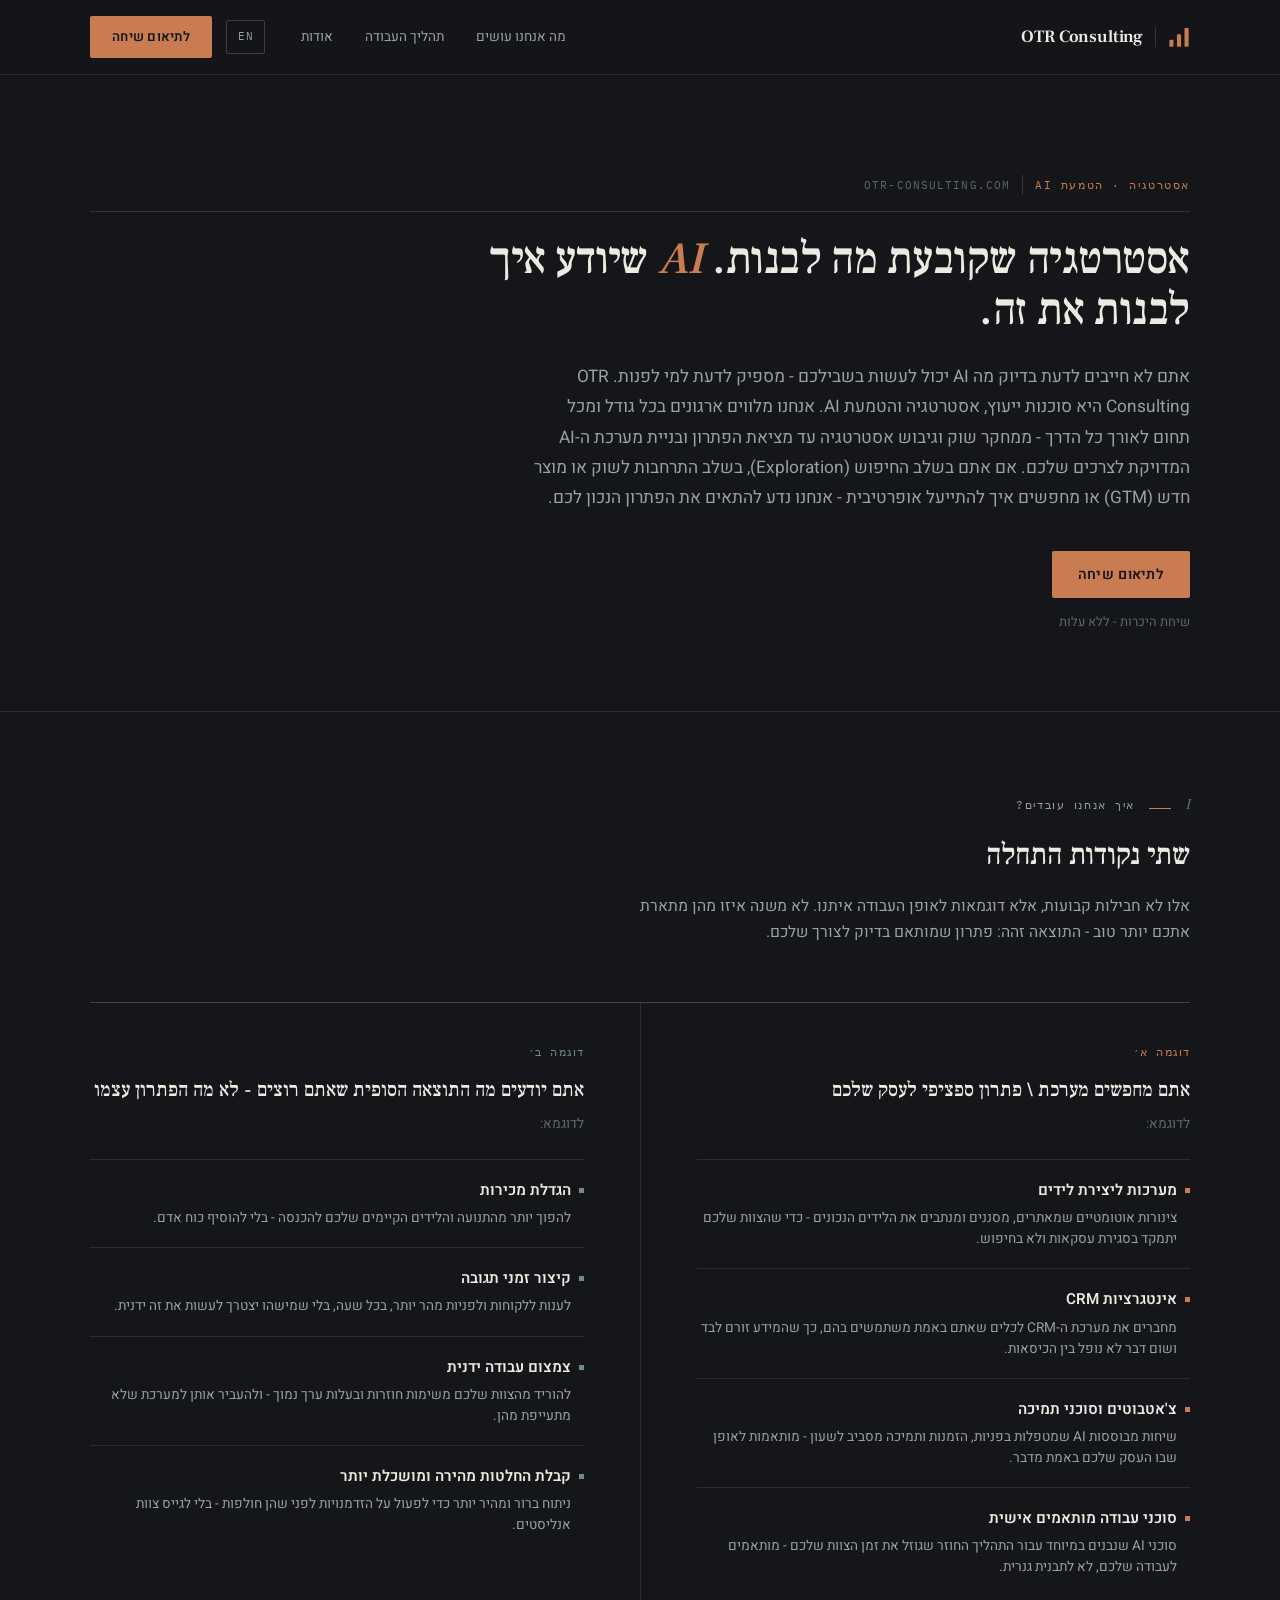
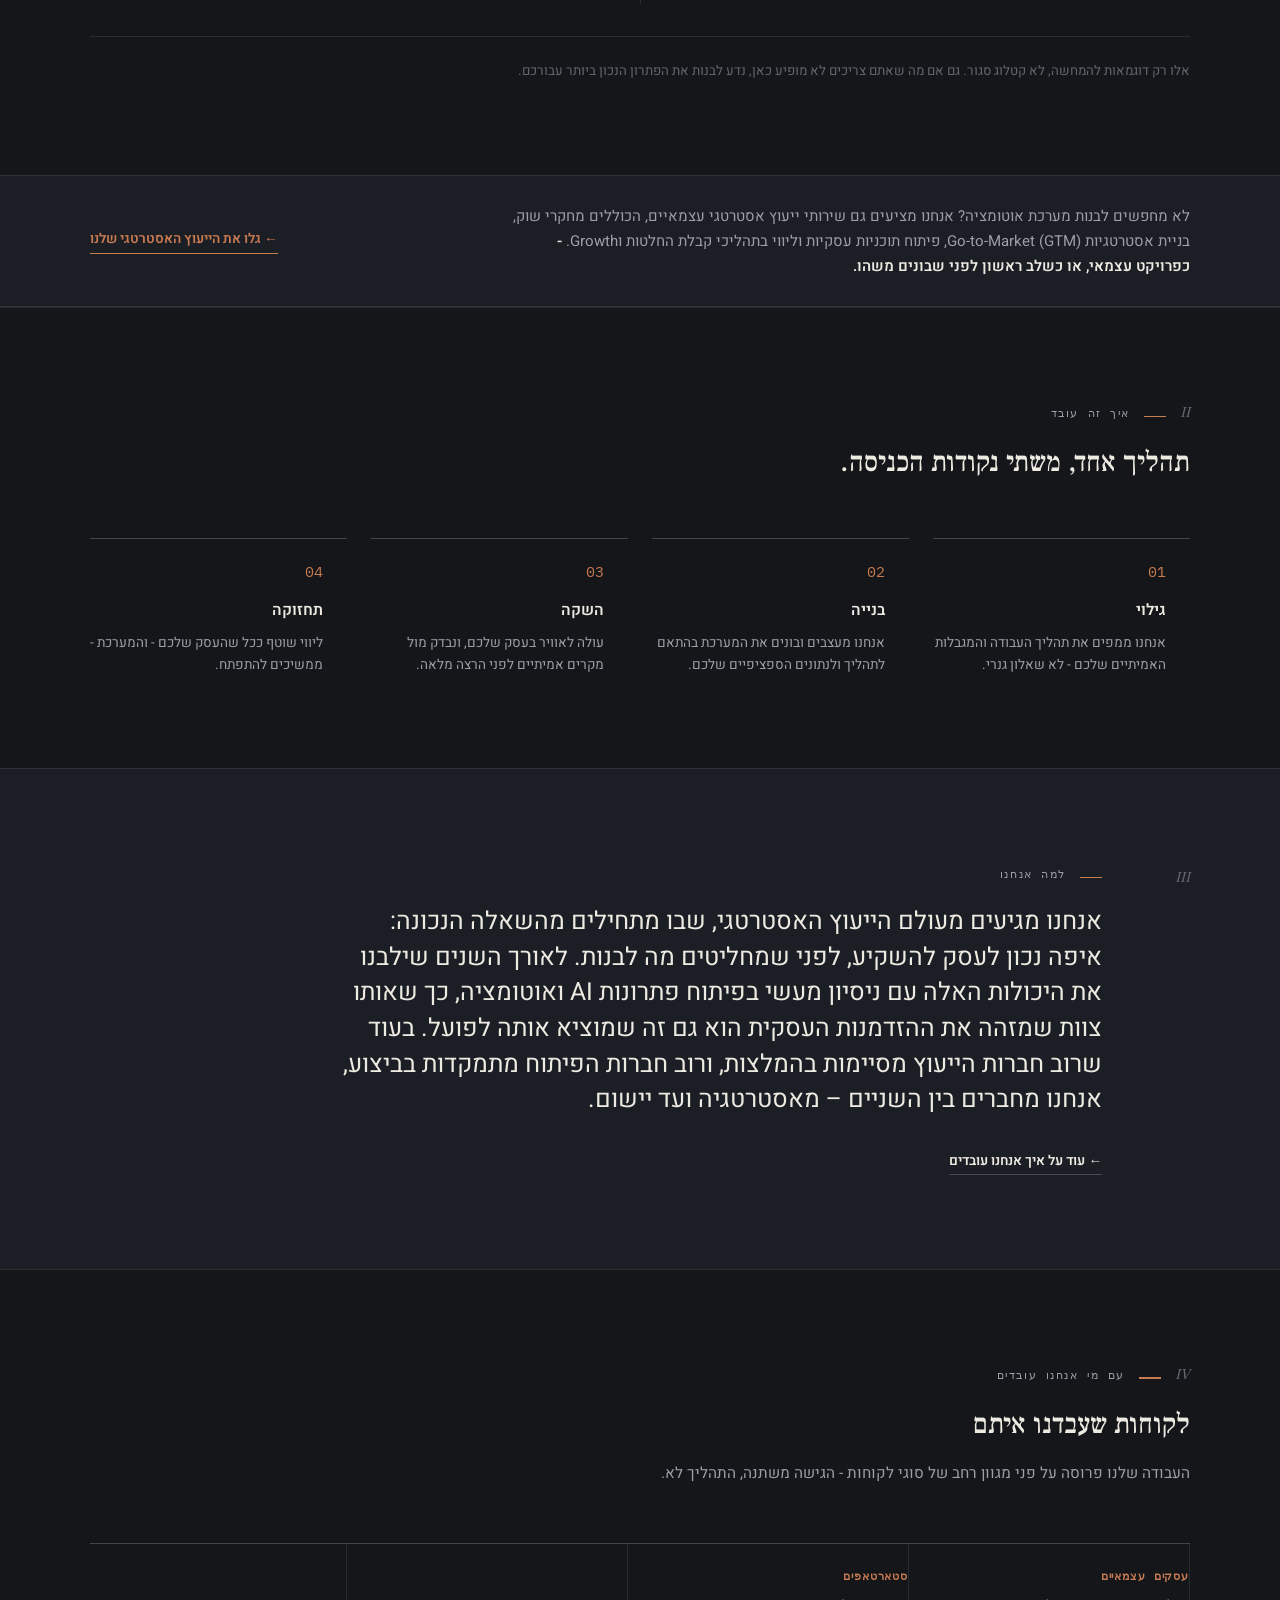
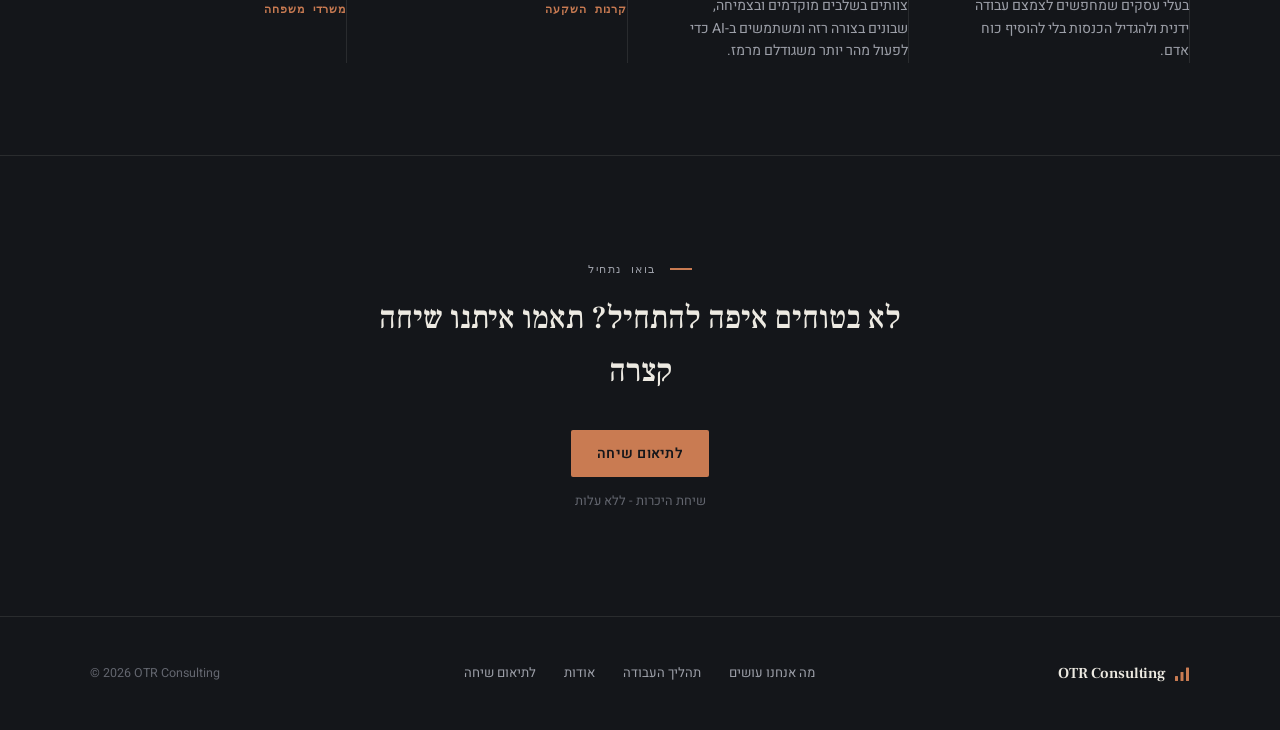
==== he/index.html @ 96440251 "Remove descriptions for Investment Funds and Family Offices; center heading-only client cards" ====
<!DOCTYPE html>
<html lang="he" dir="rtl" data-content-path="../content/he.json">
<head>
<meta charset="UTF-8">
<meta name="viewport" content="width=device-width, initial-scale=1.0">
<title>OTR Consulting - אסטרטגיה שיודעת מה לבנות. AI שיודע איך לבנות את זה.</title>
<meta name="description" content="OTR Consulting היא פרקטיקת אסטרטגיה והטמעת AI - ממחקר שוק ואסטרטגיית כניסה לשוק, ועד לבנייה ולתחזוקה של מערכות ה-AI שמריצות את העסק שלכם.">
<meta property="og:title" content="OTR Consulting - אסטרטגיה + הטמעת AI">
<meta property="og:description" content="OTR Consulting היא פרקטיקת אסטרטגיה והטמעת AI - ממחקר שוק ואסטרטגיית כניסה לשוק, ועד לבנייה ולתחזוקה של מערכות ה-AI שמריצות את העסק שלכם.">
<meta property="og:type" content="website">
<meta property="og:url" content="https://otr-consulting.com/he/">
<link rel="icon" href="data:image/svg+xml,%3Csvg xmlns='http://www.w3.org/2000/svg' viewBox='0 0 32 32'%3E%3Crect x='2' y='20' width='6' height='10' rx='1' fill='%23C97B52'/%3E%3Crect x='13' y='12' width='6' height='18' rx='1' fill='%23C97B52'/%3E%3Crect x='24' y='3' width='6' height='27' rx='1' fill='%23C97B52'/%3E%3C/svg%3E">
<link rel="preconnect" href="https://fonts.googleapis.com">
<link rel="preconnect" href="https://fonts.gstatic.com" crossorigin>
<link href="https://fonts.googleapis.com/css2?family=Frank+Ruhl+Libre:wght@400;500;600&family=Heebo:wght@400;500;600;700&family=IBM+Plex+Mono:wght@500;600&display=swap" rel="stylesheet">
<link rel="stylesheet" href="../css/styles.css">
<style>
  :root {
    --font-headline: 'Frank Ruhl Libre', serif;
    --font-body: 'Heebo', sans-serif;
  }
</style>
</head>
<body>

<header class="site-header">
  <div class="wrap header-inner">
    <a href="#" class="logo" aria-label="OTR Consulting - דף הבית">
      <svg width="22" height="22" viewBox="0 0 32 32" aria-hidden="true">
        <rect x="2" y="20" width="6" height="10" rx="1" fill="#C97B52"></rect>
        <rect x="13" y="12" width="6" height="18" rx="1" fill="#C97B52"></rect>
        <rect x="24" y="3" width="6" height="27" rx="1" fill="#C97B52"></rect>
      </svg>
      <span class="divider-v"></span>
      <span class="wordmark">OTR Consulting</span>
    </a>
    <div class="header-right">
      <nav class="main-nav">
        <a href="#paths" data-key="nav.work">מה אנחנו עושים</a>
        <a href="#how" data-key="nav.process">תהליך העבודה</a>
        <a href="#about" data-key="nav.about">אודות</a>
      </nav>
      <div class="header-actions">
        <a href="../" class="lang-switch">EN</a>
        <button type="button" class="btn btn-primary btn-small js-open-modal" data-key="nav.book">לתיאום שיחה</button>
      </div>
    </div>
  </div>
</header>

<main>

  <!-- HERO -->
  <section class="hero">
    <div class="wrap">
      <div class="masthead">
        <span class="mono eyebrow" data-key="hero.eyebrow">אסטרטגיה · הטמעת AI</span>
        <span class="divider-v"></span>
        <span class="mono tag" dir="ltr" data-key="hero.tag">OTR-Consulting.com</span>
      </div>
      <h1 class="hero-h1"><span data-key="hero.pre">אסטרטגיה שיודעת מה לבנות. </span><em data-key="hero.em">AI</em><span data-key="hero.post"> שיודע איך לבנות את זה.</span></h1>
      <p class="hero-lead" data-key="hero.lead">אתם לא חייבים לדעת בדיוק מה AI יכול לעשות בשבילכם - מספיק לדעת למי לפנות. OTR Consulting היא פרקטיקת אסטרטגיה והטמעת AI. אנחנו מלווים ארגונים בכל גודל ומכל תחום לאורך כל הדרך - ממחקר שוק ומיפוי הסקטור, דרך גיבוש אסטרטגיית כניסה לשוק ובניית מערכת ה-AI המדויקת לכם, ועד לתחזוקה שוטפת אחרי ההשקה. אין כאן תפריט קבוע - כל תהליך מתחיל מהמצב הספציפי שלכם, ומשם נגזר הפתרון הנכון.</p>
      <div class="cta-row">
        <button type="button" class="btn btn-primary js-open-modal" data-key="hero.ctaPrimary">לתיאום שיחה</button>
      </div>
      <p class="microcopy" data-key="hero.micro">ללא עלות - רק שיחת היכרות על העסק שלכם.</p>
    </div>
  </section>

  <!-- DUAL PATH -->
  <section id="paths" class="paths">
    <div class="wrap">
      <div class="section-intro">
        <div class="kicker">
          <span class="roman">I</span>
          <span class="rule"></span>
          <span class="mono kicker-label" data-key="paths.kicker">איך זה בדרך כלל מתחיל</span>
        </div>
        <h2 data-key="paths.heading">שתי נקודות הפתיחה הכי נפוצות.</h2>
        <p class="section-sub" data-key="paths.sub">אלו לא חבילות קבועות, אלא דוגמאות לאופן שבו שיחות איתנו בדרך כלל מתחילות. לא משנה איזו מהן מתארת אתכם יותר טוב - התוצאה זהה: פתרון שמותאם בדיוק למה שאתם צריכים.</p>
      </div>

      <div class="paths-grid">
        <div class="path-col path-col-a">
          <span class="mono col-label col-label-a" data-key="paths.colA.label">דוגמה א׳</span>
          <h3 data-key="paths.colA.title">אתם יודעים מה אתם צריכים</h3>
          <p class="col-sub" data-key="paths.colA.sub">כמה דוגמאות מהעבר:</p>
          <div class="item-list" data-list="paths.colA.items">
            <template>
              <div class="item">
                <div class="item-title"><span class="bullet bullet-a"></span><span data-key="title"></span></div>
                <div class="item-desc" data-key="desc"></div>
              </div>
            </template>
            <div class="item">
              <div class="item-title"><span class="bullet bullet-a"></span>מערכות ליצירת לידים</div>
              <div class="item-desc">צינורות אוטומטיים שמאתרים, מסננים ומנתבים את הלידים הנכונים - כדי שהצוות שלכם יתמקד בסגירת עסקאות ולא בחיפוש.</div>
            </div>
            <div class="item">
              <div class="item-title"><span class="bullet bullet-a"></span>אינטגרציות CRM</div>
              <div class="item-desc">מחברים את מערכת ה-CRM לכלים שאתם באמת משתמשים בהם, כך שהמידע זורם לבד ושום דבר לא נופל בין הכיסאות.</div>
            </div>
            <div class="item">
              <div class="item-title"><span class="bullet bullet-a"></span>צ'אטבוטים וסוכני תמיכה</div>
              <div class="item-desc">שיחות מבוססות AI שמטפלות בפניות, הזמנות ותמיכה מסביב לשעון - מותאמות לאופן שבו העסק שלכם באמת מדבר.</div>
            </div>
            <div class="item">
              <div class="item-title"><span class="bullet bullet-a"></span>סוכני עבודה מותאמים אישית</div>
              <div class="item-desc">סוכני AI שנבנים במיוחד עבור התהליך החוזר שגוזל את זמן הצוות שלכם - מותאמים לעבודה שלכם, לא לתבנית גנרית.</div>
            </div>
          </div>
        </div>

        <div class="path-col path-col-b">
          <span class="mono col-label col-label-b" data-key="paths.colB.label">דוגמה ב׳</span>
          <h3 data-key="paths.colB.title">אתם יודעים מה הבעיה, לא את הטכנולוגיה</h3>
          <p class="col-sub" data-key="paths.colB.sub">כמה דוגמאות מהעבר:</p>
          <div class="item-list" data-list="paths.colB.items">
            <template>
              <div class="item">
                <div class="item-title"><span class="bullet bullet-b"></span><span data-key="title"></span></div>
                <div class="item-desc" data-key="desc"></div>
              </div>
            </template>
            <div class="item">
              <div class="item-title"><span class="bullet bullet-b"></span>הגדלת מכירות</div>
              <div class="item-desc">להפוך יותר מהתנועה והלידים הקיימים שלכם להכנסה - בלי להוסיף כוח אדם.</div>
            </div>
            <div class="item">
              <div class="item-title"><span class="bullet bullet-b"></span>קיצור זמני תגובה</div>
              <div class="item-desc">לענות ללקוחות ולפניות מהר יותר, בכל שעה, בלי שמישהו יצטרך לעשות את זה ידנית.</div>
            </div>
            <div class="item">
              <div class="item-title"><span class="bullet bullet-b"></span>צמצום עבודה ידנית</div>
              <div class="item-desc">להוריד מהצוות שלכם משימות חוזרות ובעלות ערך נמוך - ולהעביר אותן למערכת שלא מתעייפת מהן.</div>
            </div>
            <div class="item">
              <div class="item-title"><span class="bullet bullet-b"></span>קבלת החלטות מהירה ומושכלת יותר</div>
              <div class="item-desc">ניתוח ברור ומהיר יותר כדי לפעול על הזדמנויות לפני שהן חולפות - בלי לגייס צוות אנליסטים.</div>
            </div>
          </div>
        </div>
      </div>
      <p class="footnote" data-key="paths.footnote">אלו רק דוגמאות להמחשה, לא קטלוג סגור. גם אם מה שאתם צריכים לא מופיע כאן, כנראה שנוכל לעזור.</p>
    </div>
  </section>

  <!-- CONSULTING STRIP -->
  <section class="consulting-strip">
    <div class="wrap consulting-inner">
      <p class="consulting-text"><span data-key="consulting.text">צריכים רק את העבודה האסטרטגית? אנחנו גם עורכים מחקרי שוק, מגבשים אסטרטגיית כניסה לשוק ובונים תוכניות עסקיות</span><strong data-key="consulting.strong"> - כפרויקט עצמאי, או כשלב ראשון לפני שבונים משהו.</strong></p>
      <a href="#" class="link-accent js-open-modal">← <span data-key="consulting.cta">גלו את הייעוץ האסטרטגי שלנו</span></a>
    </div>
  </section>

  <!-- HOW IT WORKS -->
  <section id="how" class="how">
    <div class="wrap">
      <div class="section-intro section-intro-narrow">
        <div class="kicker">
          <span class="roman">II</span>
          <span class="rule"></span>
          <span class="mono kicker-label" data-key="how.kicker">איך זה עובד</span>
        </div>
        <h2 data-key="how.heading">תהליך אחד, משתי נקודות הכניסה.</h2>
      </div>
      <div class="steps-grid" data-list="how.steps">
        <template>
          <div class="step">
            <span class="mono step-num" data-key="num"></span>
            <h4 data-key="title"></h4>
            <p data-key="desc"></p>
          </div>
        </template>
        <div class="step">
          <span class="mono step-num">01</span>
          <h4>גילוי</h4>
          <p>אנחנו ממפים את תהליך העבודה והמגבלות האמיתיים שלכם - לא שאלון גנרי.</p>
        </div>
        <div class="step">
          <span class="mono step-num">02</span>
          <h4>בנייה</h4>
          <p>אנחנו מעצבים ובונים את המערכת בהתאם לתהליך ולנתונים הספציפיים שלכם.</p>
        </div>
        <div class="step">
          <span class="mono step-num">03</span>
          <h4>השקה</h4>
          <p>עולה לאוויר בעסק שלכם, ונבדק מול מקרים אמיתיים לפני הרצה מלאה.</p>
        </div>
        <div class="step">
          <span class="mono step-num">04</span>
          <h4>תחזוקה</h4>
          <p>ליווי שוטף ככל שהעסק שלכם - והמערכת - ממשיכים להתפתח.</p>
        </div>
      </div>
    </div>
  </section>

  <!-- ABOUT TEASER -->
  <section id="about" class="about">
    <div class="wrap about-grid">
      <div class="roman roman-rail">III</div>
      <div class="about-content">
        <div class="kicker">
          <span class="rule"></span>
          <span class="mono kicker-label" data-key="about.kicker">למה אנחנו</span>
        </div>
        <p class="about-lead" data-key="about.lead">הרקע שלנו הוא בייעוץ אסטרטגי - העבודה שדורשת קודם כל להבין איפה כדאי לעסק להמר, לפני שממליצים על כלום. שילבנו את זה עם ניסיון מעשי בבניית כלי AI ואוטומציה, כך שאותו צוות שמגבש את האסטרטגיה הוא גם זה שבונה אותה. רוב היועצים לא יודעים לבנות את מה שהם ממליצים עליו. רוב בוני ה-AI לא יודעים מה שווה לבנות מלכתחילה. אנחנו עושים את שני הדברים.</p>
        <a href="#" class="link-plain">← <span data-key="about.link">עוד על איך אנחנו עובדים</span></a>
      </div>
    </div>
  </section>

  <!-- CLIENTS -->
  <section class="clients">
    <div class="wrap">
      <div class="section-intro">
        <div class="kicker">
          <span class="roman">IV</span>
          <span class="rule"></span>
          <span class="mono kicker-label" data-key="clients.kicker">עם מי אנחנו עובדים</span>
        </div>
        <h2 data-key="clients.heading">לקוחות שעבדנו איתם</h2>
        <p class="section-sub" data-key="clients.sub">העבודה שלנו פרוסה על פני מגוון רחב של סוגי לקוחות - הגישה משתנה, התהליך לא.</p>
      </div>
      <div class="clients-grid" data-list="clients.types">
        <template>
          <div class="client-type">
            <h4 class="mono" data-key="name"></h4>
            <p data-key="desc"></p>
          </div>
        </template>
        <div class="client-type">
          <h4 class="mono">עסקים עצמאיים</h4>
          <p>בעלי עסקים שמחפשים לצמצם עבודה ידנית ולהגדיל הכנסות בלי להוסיף כוח אדם.</p>
        </div>
        <div class="client-type">
          <h4 class="mono">סטארטאפים</h4>
          <p>צוותים בשלבים מוקדמים ובצמיחה, שבונים בצורה רזה ומשתמשים ב-AI כדי לפעול מהר יותר משגודלם מרמז.</p>
        </div>
        <div class="client-type">
          <h4 class="mono">קרנות השקעה</h4>
          <p></p>
        </div>
        <div class="client-type">
          <h4 class="mono">משרדי משפחה</h4>
          <p></p>
        </div>
      </div>
    </div>
  </section>

  <!-- FINAL CTA -->
  <section id="cta" class="final-cta">
    <div class="wrap">
      <div class="kicker kicker-center">
        <span class="rule"></span>
        <span class="mono kicker-label" data-key="finalCta.kicker">בואו נתחיל</span>
      </div>
      <h2 data-key="finalCta.heading">לא בטוחים איפה להתחיל? שיחה קצרה בדרך כלל מספיקה כדי לדעת.</h2>
      <button type="button" class="btn btn-primary js-open-modal" data-key="finalCta.cta">לתיאום שיחה</button>
      <p class="microcopy" data-key="finalCta.micro">ללא עלות - רק שיחת היכרות על העסק שלכם.</p>
    </div>
  </section>

</main>

<footer class="site-footer">
  <div class="wrap footer-inner">
    <div class="logo logo-footer">
      <svg width="16" height="16" viewBox="0 0 32 32" aria-hidden="true">
        <rect x="2" y="20" width="6" height="10" rx="1" fill="#C97B52"></rect>
        <rect x="13" y="12" width="6" height="18" rx="1" fill="#C97B52"></rect>
        <rect x="24" y="3" width="6" height="27" rx="1" fill="#C97B52"></rect>
      </svg>
      <span class="wordmark wordmark-footer">OTR Consulting</span>
    </div>
    <nav class="footer-nav">
      <a href="#paths" data-key="nav.work">מה אנחנו עושים</a>
      <a href="#how" data-key="nav.process">תהליך העבודה</a>
      <a href="#about" data-key="nav.about">אודות</a>
      <a href="#" class="js-open-modal" data-key="nav.book">לתיאום שיחה</a>
    </nav>
    <div class="copyright" dir="ltr">© 2026 OTR Consulting</div>
  </div>
</footer>

<!-- CONTACT MODAL -->
<div class="modal-overlay js-overlay" id="contact-modal" hidden>
  <div class="modal-panel" role="dialog" aria-modal="true" aria-labelledby="modal-title">
    <button type="button" class="modal-close js-close-modal" aria-label="סגירה">✕</button>

    <div class="modal-form-view js-form-view">
      <h3 id="modal-title" data-key="modal.title">ספרו לנו על העסק שלכם</h3>
      <p class="modal-sub" data-key="modal.sub">כמה פרטים, ונחזור אליכם לתיאום שיחה.</p>
      <form name="contact" method="POST" data-netlify="true" netlify-honeypot="bot-field" class="contact-form js-contact-form">
        <input type="hidden" name="form-name" value="contact">
        <p class="visually-hidden"><label>אל תמלאו שדה זה אם אתם בני אדם: <input name="bot-field"></label></p>
        <div class="form-field">
          <label for="name" data-key="modal.name">שם</label>
          <input type="text" id="name" name="name" placeholder="השם שלכם" data-ph="modal.namePh" required>
        </div>
        <div class="form-field">
          <label for="email" data-key="modal.email">אימייל</label>
          <input type="email" id="email" name="email" placeholder="you@company.com" data-ph="modal.emailPh" required dir="ltr">
        </div>
        <div class="form-field">
          <label for="company"><span data-key="modal.company">חברה</span> <span class="optional" data-key="modal.companyOpt">(אופציונלי)</span></label>
          <input type="text" id="company" name="company" placeholder="שם החברה או הקרן" data-ph="modal.companyPh">
        </div>
        <div class="form-field">
          <label for="message" data-key="modal.message">מה אתם מחפשים לעשות?</label>
          <textarea id="message" name="message" placeholder="משפט או שניים זה מספיק." data-ph="modal.messagePh" required></textarea>
        </div>
        <button type="submit" class="btn btn-primary btn-full" data-key="modal.send">שליחה</button>
      </form>
      <p class="modal-direct"><span data-key="modal.direct">מעדיפים לפנות ישירות?</span> <a href="mailto:matan@otr-consulting.com" dir="ltr">matan@otr-consulting.com</a> · <a href="tel:+972509909767" dir="ltr">+972 50‑990‑9767</a></p>
    </div>

    <div class="modal-success-view js-success-view" hidden>
      <h3 data-key="modal.successTitle">תודה - ההודעה נשלחה.</h3>
      <p data-key="modal.successBody">נחזור אליכם תוך יום עסקים אחד כדי לתאם שיחה.</p>
    </div>
  </div>
</div>

<script src="../js/render.js"></script>
<script src="../js/main.js"></script>
</body>
</html>
---- css/styles.css ----
:root {
  --bg: #14161A;
  --bg-alt: #1B1E24;
  --panel: #1F2229;
  --text-primary: #EDEAE2;
  --text-secondary: #9C9FA8;
  --text-tertiary: #63666F;
  --accent: #C97B52;
  --accent-bright: #DE9A72;
  --accent-b: #6E8B92;
  --border: rgba(237,234,226,0.10);
  --border-strong: rgba(237,234,226,0.20);
  --border-strong-2: rgba(237,234,226,0.22);
  --max: 1180px;
  --font-headline: 'Source Serif 4', serif;
  --font-body: 'Public Sans', sans-serif;
  --font-mono: 'IBM Plex Mono', monospace;
}

* { box-sizing: border-box; margin: 0; padding: 0; }
html { scroll-behavior: smooth; }

body {
  background: var(--bg);
  color: var(--text-primary);
  font-family: var(--font-body);
  font-size: 15px;
  line-height: 1.65;
  -webkit-font-smoothing: antialiased;
}

a { color: inherit; text-decoration: none; }
button { font-family: inherit; }

h1, h2, h3, h4 {
  font-family: var(--font-headline);
  font-weight: 500;
  color: var(--text-primary);
}
em { font-style: italic; color: var(--accent); }

:focus-visible { outline: 2px solid var(--accent); outline-offset: 2px; }

.wrap {
  max-width: var(--max);
  margin-inline: auto;
  padding-inline: 40px;
}

.mono { font-family: var(--font-mono); }

.divider-v {
  width: 1px;
  height: 20px;
  background: rgba(237,234,226,0.16);
  display: inline-block;
}

.visually-hidden {
  position: absolute;
  width: 1px; height: 1px;
  overflow: hidden;
  clip: rect(0 0 0 0);
  white-space: nowrap;
}

/* Buttons */
.btn {
  display: inline-block;
  border-radius: 2px;
  font-weight: 600;
  letter-spacing: 0.02em;
  font-size: 0.88rem;
  padding: 13px 26px;
  cursor: pointer;
  border: none;
  white-space: nowrap;
  transition: background-color 0.15s ease, border-color 0.15s ease;
}
.btn-primary { background: var(--accent); color: var(--bg); }
.btn-primary:hover { background: var(--accent-bright); }
.btn-small { padding: 11px 22px; font-size: 0.83rem; }
.btn-full { width: 100%; text-align: center; margin-top: 4px; }

.link-accent {
  font-size: 0.85rem;
  font-weight: 600;
  color: var(--accent);
  white-space: nowrap;
  border-bottom: 1px solid var(--accent);
  padding-bottom: 2px;
}
.link-plain {
  font-size: 0.85rem;
  font-weight: 600;
  color: var(--text-primary);
  border-bottom: 1px solid var(--border-strong-2);
  padding-bottom: 3px;
}

/* Header */
.site-header {
  position: sticky;
  top: 0;
  z-index: 50;
  background: rgba(20,22,26,0.9);
  backdrop-filter: blur(10px);
  border-bottom: 1px solid var(--border);
}
.header-inner {
  height: 74px;
  display: flex;
  align-items: center;
  justify-content: space-between;
  gap: 24px;
}
.logo { display: flex; align-items: center; gap: 12px; }
.wordmark {
  font-family: var(--font-headline);
  font-size: 1.08rem;
  font-weight: 600;
  letter-spacing: -0.01em;
}
.header-right { display: flex; align-items: center; gap: 36px; }
.main-nav { display: flex; gap: 32px; }
.main-nav a { font-size: 0.85rem; color: var(--text-secondary); }
.header-actions { display: flex; align-items: center; gap: 14px; }
.lang-switch {
  font-family: var(--font-mono);
  font-size: 0.68rem;
  letter-spacing: 0.06em;
  background: none;
  border: 1px solid var(--border-strong);
  color: var(--text-secondary);
  padding: 7px 11px;
  border-radius: 2px;
  white-space: nowrap;
}
.lang-switch:hover { border-color: var(--accent); color: var(--text-primary); }
.main-nav a:hover { color: var(--text-primary); }

/* Hero */
.hero { padding: 100px 0 78px; }
.masthead {
  display: flex;
  align-items: center;
  gap: 12px;
  margin-bottom: 22px;
  padding-bottom: 16px;
  border-bottom: 1px solid rgba(237,234,226,0.14);
}
.eyebrow { font-size: 0.7rem; letter-spacing: 0.14em; text-transform: uppercase; color: var(--accent); }
.tag { font-size: 0.7rem; letter-spacing: 0.1em; text-transform: uppercase; color: var(--text-tertiary); }
.hero-h1 {
  line-height: 1.14;
  letter-spacing: -0.01em;
  font-size: clamp(2.15rem, 3.5vw, 3.35rem);
  margin: 4px 0 26px;
  max-width: 780px;
}
.hero-lead {
  font-size: 1.08rem;
  color: var(--text-secondary);
  max-width: 660px;
  margin-bottom: 38px;
  line-height: 1.75;
}
.cta-row { display: flex; gap: 14px; align-items: center; flex-wrap: wrap; }
.microcopy { font-size: 0.8rem; color: var(--text-tertiary); margin-top: 14px; }

/* Mid CTA */
/* Section intros / kickers */
.kicker { display: flex; align-items: baseline; gap: 14px; margin-bottom: 14px; }
.kicker-center { justify-content: center; align-items: center; }
.roman { font-family: var(--font-headline); font-style: italic; font-size: 0.95rem; color: var(--text-tertiary); }
.rule { width: 22px; height: 1.5px; background: var(--accent); display: inline-block; }
.kicker-label { font-size: 0.7rem; letter-spacing: 0.14em; text-transform: uppercase; color: var(--text-secondary); }
.section-intro { max-width: 640px; margin-bottom: 56px; }
.section-intro-narrow { max-width: 560px; margin-bottom: 52px; }
.section-intro h2 { font-size: 1.85rem; margin: 0 0 14px; }
.section-sub { color: var(--text-secondary); font-size: 0.98rem; max-width: 560px; }

/* Dual path */
.paths { padding: 80px 0 92px; border-top: 1px solid var(--border); }
.paths-grid {
  display: grid;
  grid-template-columns: repeat(auto-fit, minmax(320px, 1fr));
  border-top: 1px solid var(--border-strong-2);
}
.path-col-a { padding-block: 36px 8px; padding-inline: 0 56px; border-inline-end: 1px solid var(--border); }
.path-col-b { padding-block: 36px 8px; padding-inline: 56px 0; }
.col-label { font-size: 0.7rem; letter-spacing: 0.1em; text-transform: uppercase; }
.col-label-a { color: var(--accent); }
.col-label-b { color: var(--accent-b); }
.path-col h3 { font-size: 1.25rem; margin: 10px 0 6px; }
.col-sub { font-size: 0.85rem; color: var(--text-tertiary); margin-bottom: 24px; }
.item-list { display: flex; flex-direction: column; }
.item { padding: 18px 0; border-top: 1px solid var(--border); }
.item-title { font-weight: 600; font-size: 0.95rem; margin-bottom: 5px; display: flex; align-items: center; gap: 8px; }
.bullet { width: 5px; height: 5px; display: inline-block; flex-shrink: 0; }
.bullet-a { background: var(--accent); }
.bullet-b { background: var(--accent-b); }
.item-desc { font-size: 0.85rem; color: var(--text-secondary); line-height: 1.55; padding-inline-start: 13px; }
.footnote { font-size: 0.83rem; color: var(--text-tertiary); margin-top: 32px; padding-top: 24px; border-top: 1px solid var(--border); }

/* Consulting strip */
.consulting-strip { border-top: 1px solid var(--border); border-bottom: 1px solid var(--border); background: var(--bg-alt); }
.consulting-inner { padding-block: 28px; display: flex; align-items: center; justify-content: space-between; gap: 24px; flex-wrap: wrap; }
.consulting-text { font-size: 0.94rem; color: var(--text-secondary); max-width: 680px; }
.consulting-text strong { color: var(--text-primary); font-weight: 600; }

/* How it works */
.how { padding: 92px 0; border-top: 1px solid var(--border); }
.how h2 { font-size: 1.75rem; }
.steps-grid { display: grid; grid-template-columns: repeat(auto-fit, minmax(220px, 1fr)); gap: 24px; }
.step { padding: 20px 24px 0 0; border-top: 1px solid var(--border-strong-2); }
.step-num { font-size: 0.95rem; color: var(--accent); margin-bottom: 14px; display: block; }
.step h4 { font-family: var(--font-body); font-weight: 600; font-size: 0.98rem; margin: 0 0 8px; }
.step p { font-size: 0.85rem; color: var(--text-secondary); }

/* About */
.about { background: var(--bg-alt); padding: 96px 0; border-top: 1px solid var(--border); }
.about-grid { display: grid; grid-template-columns: minmax(0,64px) minmax(0,1fr); gap: 24px; }
.roman-rail { font-size: 0.95rem; }
.about-content { max-width: 760px; }
.about-content .kicker { margin-bottom: 20px; }
.about-lead { font-size: 1.55rem; line-height: 1.44; margin: 0 0 30px; font-weight: 400; }

/* Clients */
.clients { padding: 92px 0; border-top: 1px solid var(--border); }
.clients h2 { font-size: 1.75rem; }
.clients .section-sub { margin-top: 12px; font-size: 0.96rem; }
.clients-grid {
  display: grid;
  grid-template-columns: repeat(auto-fit, minmax(220px, 1fr));
  border-top: 1px solid var(--border-strong-2);
  gap: 24px;
}
.client-type {
  display: flex;
  flex-direction: column;
  padding-block: 22px 0;
  padding-inline: 0 20px;
  border-inline-start: 1px solid var(--border);
}
.client-type:has(p:empty) { justify-content: center; }
.client-type h4 {
  font-size: 0.68rem;
  letter-spacing: 0.08em;
  text-transform: uppercase;
  font-weight: 600;
  margin: 0 0 12px;
  color: var(--accent);
}
.client-type p { font-size: 0.88rem; color: var(--text-secondary); line-height: 1.6; }
.client-type p:empty { display: none; margin: 0; }

/* Final CTA */
.final-cta { padding: 104px 0; text-align: center; border-top: 1px solid var(--border); }
.final-cta h2 { font-size: 2rem; max-width: 580px; margin: 0 auto 32px; }

/* Footer */
.site-footer { border-top: 1px solid var(--border); padding: 44px 0; }
.footer-inner { display: flex; justify-content: space-between; align-items: center; flex-wrap: wrap; gap: 20px; }
.logo-footer { gap: 8px; }
.wordmark-footer { font-size: 0.95rem; }
.footer-nav { display: flex; gap: 28px; }
.footer-nav a { font-size: 0.82rem; color: var(--text-secondary); }
.footer-nav a:hover { color: var(--text-primary); }
.copyright { font-size: 0.78rem; color: var(--text-tertiary); }

/* Modal */
.modal-overlay {
  display: flex;
  position: fixed;
  inset: 0;
  background: rgba(6,7,9,0.68);
  backdrop-filter: blur(3px);
  z-index: 200;
  align-items: center;
  justify-content: center;
  padding: 20px;
}
.modal-overlay[hidden] { display: none; }
.modal-panel {
  background: var(--panel);
  border: 1px solid rgba(237,234,226,0.16);
  border-radius: 4px;
  max-width: 380px;
  width: 100%;
  padding: 36px 32px;
  position: relative;
  max-height: 90vh;
  overflow-y: auto;
}
.modal-close {
  position: absolute;
  top: 18px;
  inset-inline-end: 18px;
  background: none;
  border: none;
  color: var(--text-secondary);
  font-size: 1.1rem;
  cursor: pointer;
  line-height: 1;
  padding: 4px;
}
.modal-close:hover { color: var(--text-primary); }
.modal-form-view h3, .modal-success-view h3 {
  font-size: 1.3rem;
  margin-bottom: 8px;
}
.modal-success-view h3 { font-size: 1.2rem; margin-bottom: 10px; }
.modal-success-view { text-align: center; padding: 12px 0 4px; }
.modal-success-view p { font-size: 0.9rem; color: var(--text-secondary); line-height: 1.6; }
.modal-sub { font-size: 0.88rem; color: var(--text-secondary); margin-bottom: 26px; }
.contact-form { display: flex; flex-direction: column; gap: 14px; }
.form-field label {
  display: block;
  font-size: 0.78rem;
  font-weight: 600;
  color: var(--text-secondary);
  margin-bottom: 7px;
}
.form-field .optional { color: var(--text-tertiary); font-weight: 400; }
.form-field input, .form-field textarea {
  width: 100%;
  background: var(--bg);
  border: 1px solid var(--border-strong-2);
  border-radius: 2px;
  padding: 11px 13px;
  font-family: var(--font-body);
  font-size: 0.92rem;
  color: var(--text-primary);
}
.form-field textarea { min-height: 80px; resize: vertical; }
.modal-direct {
  margin-top: 22px;
  padding-top: 18px;
  border-top: 1px solid var(--border);
  font-size: 0.8rem;
  color: var(--text-tertiary);
}
.modal-direct a { color: var(--text-secondary); font-weight: 600; }

/* Responsive */
@media (max-width: 700px) {
  .main-nav { display: none; }
  .header-right { gap: 0; }
  .path-col-a { padding-inline-end: 0; border-inline-end: none; padding-bottom: 8px; }
  .path-col-b { padding-inline-start: 0; }
  .about-grid { grid-template-columns: 1fr; }
  .roman-rail { display: none; }
}

@media (max-width: 480px) {
  .wrap { padding-inline: 20px; }
  .hero { padding: 64px 0 56px; }
  .final-cta { padding: 72px 0; }
  .how, .clients, .about, .paths { padding-block: 64px; }
}
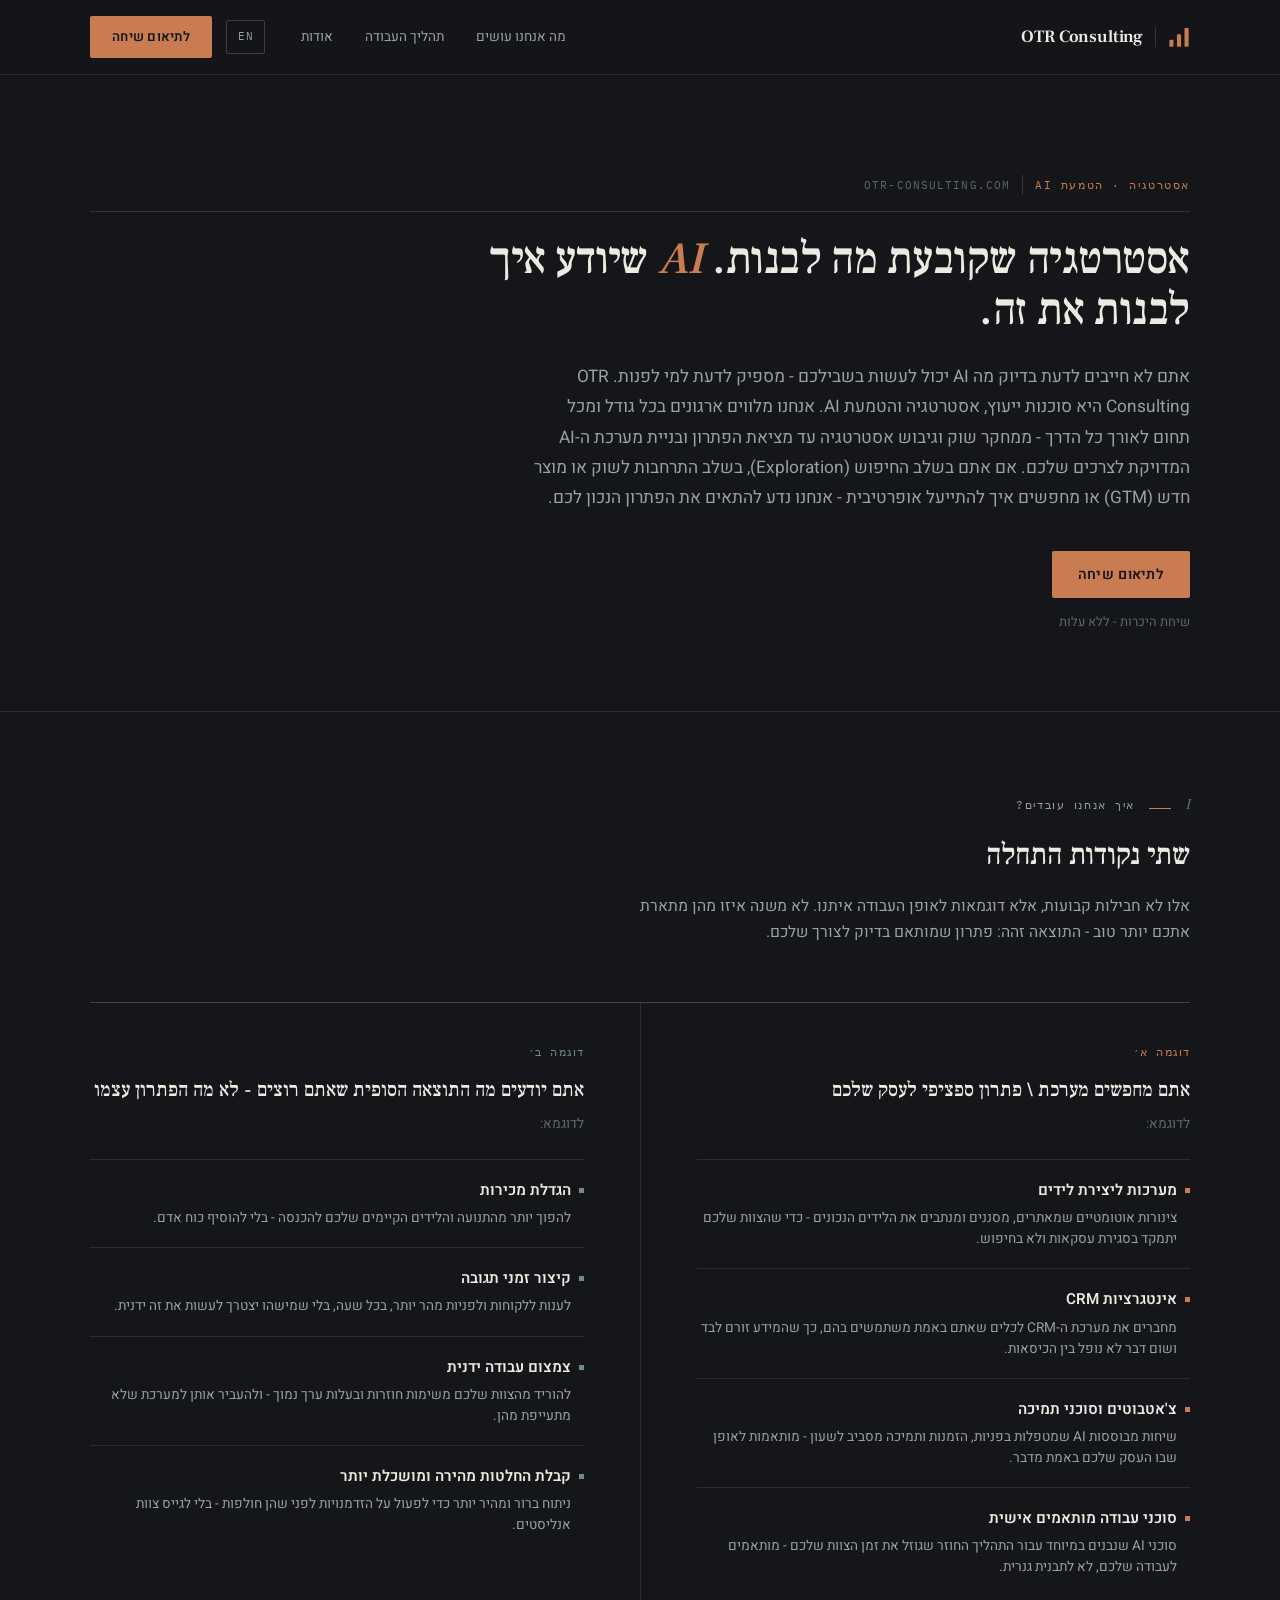
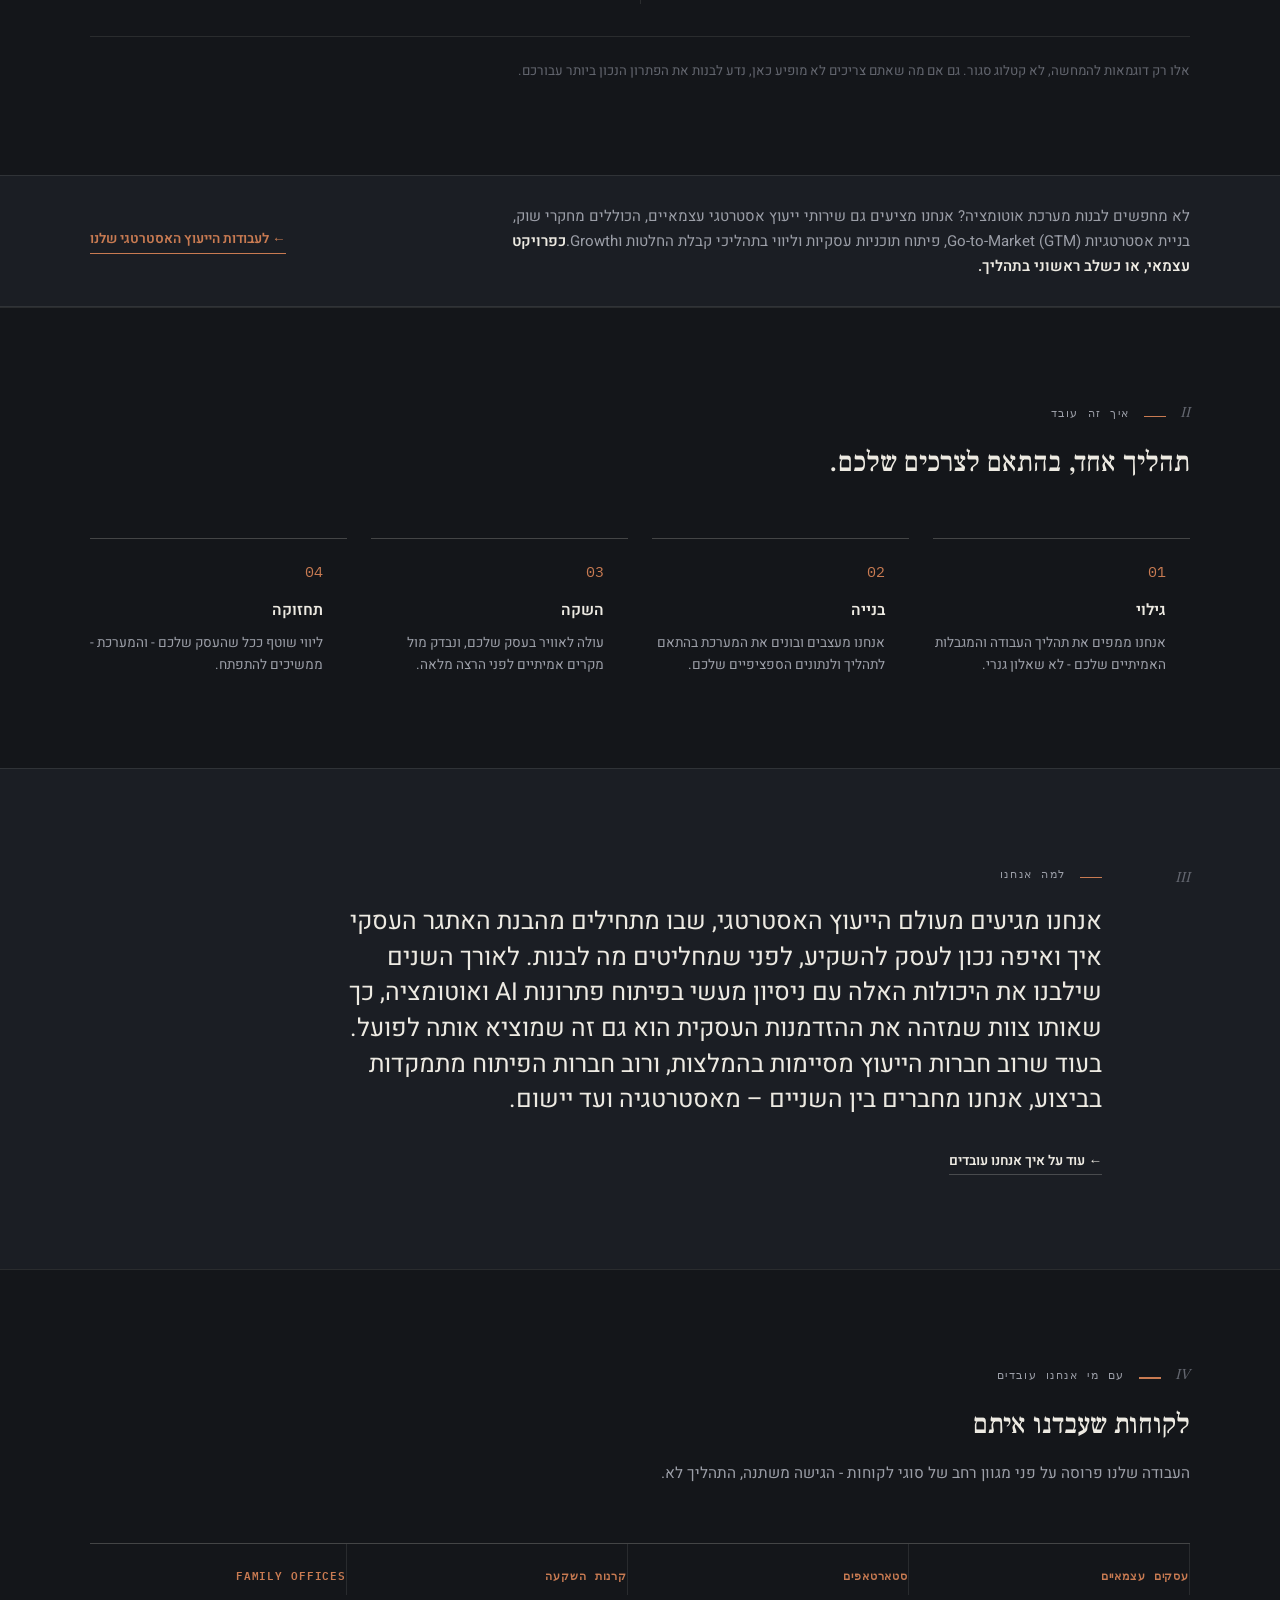
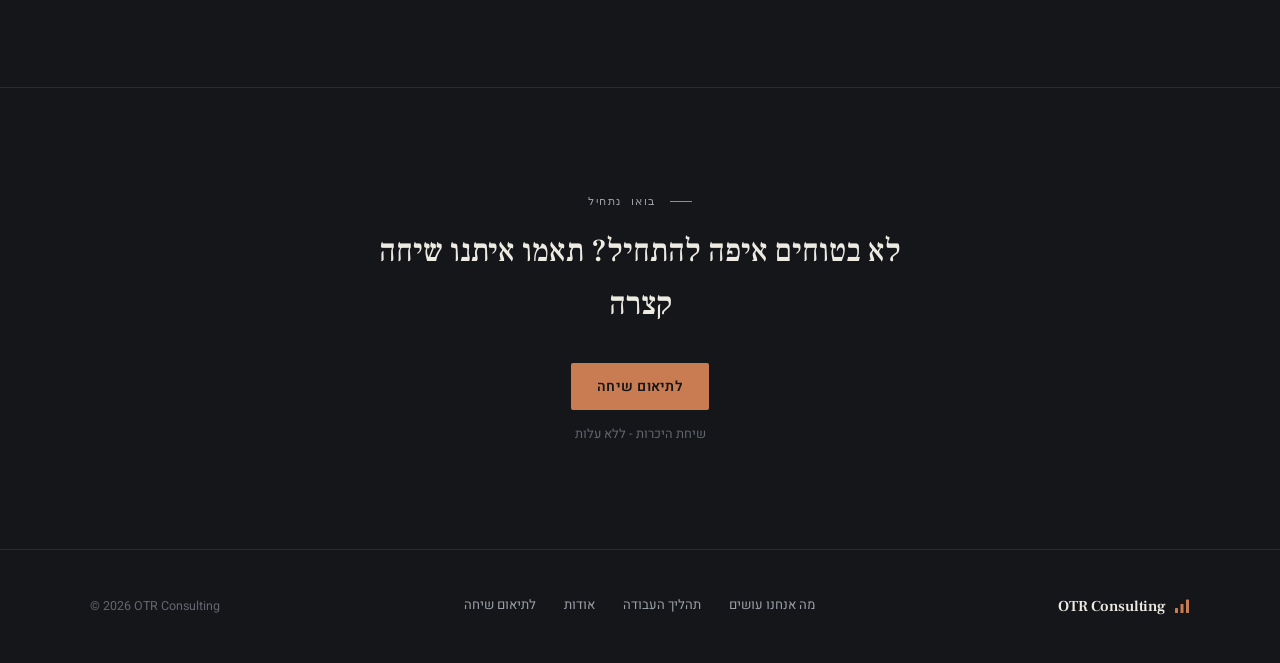
==== commit 94703d96: "Remove all client-type descriptions, keep only headings (both languages)" ====
--- a/he/index.html
+++ b/he/index.html
@@ -232,18 +232,18 @@
         </template>
         <div class="client-type">
           <h4 class="mono">עסקים עצמאיים</h4>
-          <p>בעלי עסקים שמחפשים לצמצם עבודה ידנית ולהגדיל הכנסות בלי להוסיף כוח אדם.</p>
+          <p></p>
         </div>
         <div class="client-type">
           <h4 class="mono">סטארטאפים</h4>
-          <p>צוותים בשלבים מוקדמים ובצמיחה, שבונים בצורה רזה ומשתמשים ב-AI כדי לפעול מהר יותר משגודלם מרמז.</p>
+          <p></p>
         </div>
         <div class="client-type">
           <h4 class="mono">קרנות השקעה</h4>
           <p></p>
         </div>
         <div class="client-type">
-          <h4 class="mono">משרדי משפחה</h4>
+          <h4 class="mono">Family Offices</h4>
           <p></p>
         </div>
       </div>
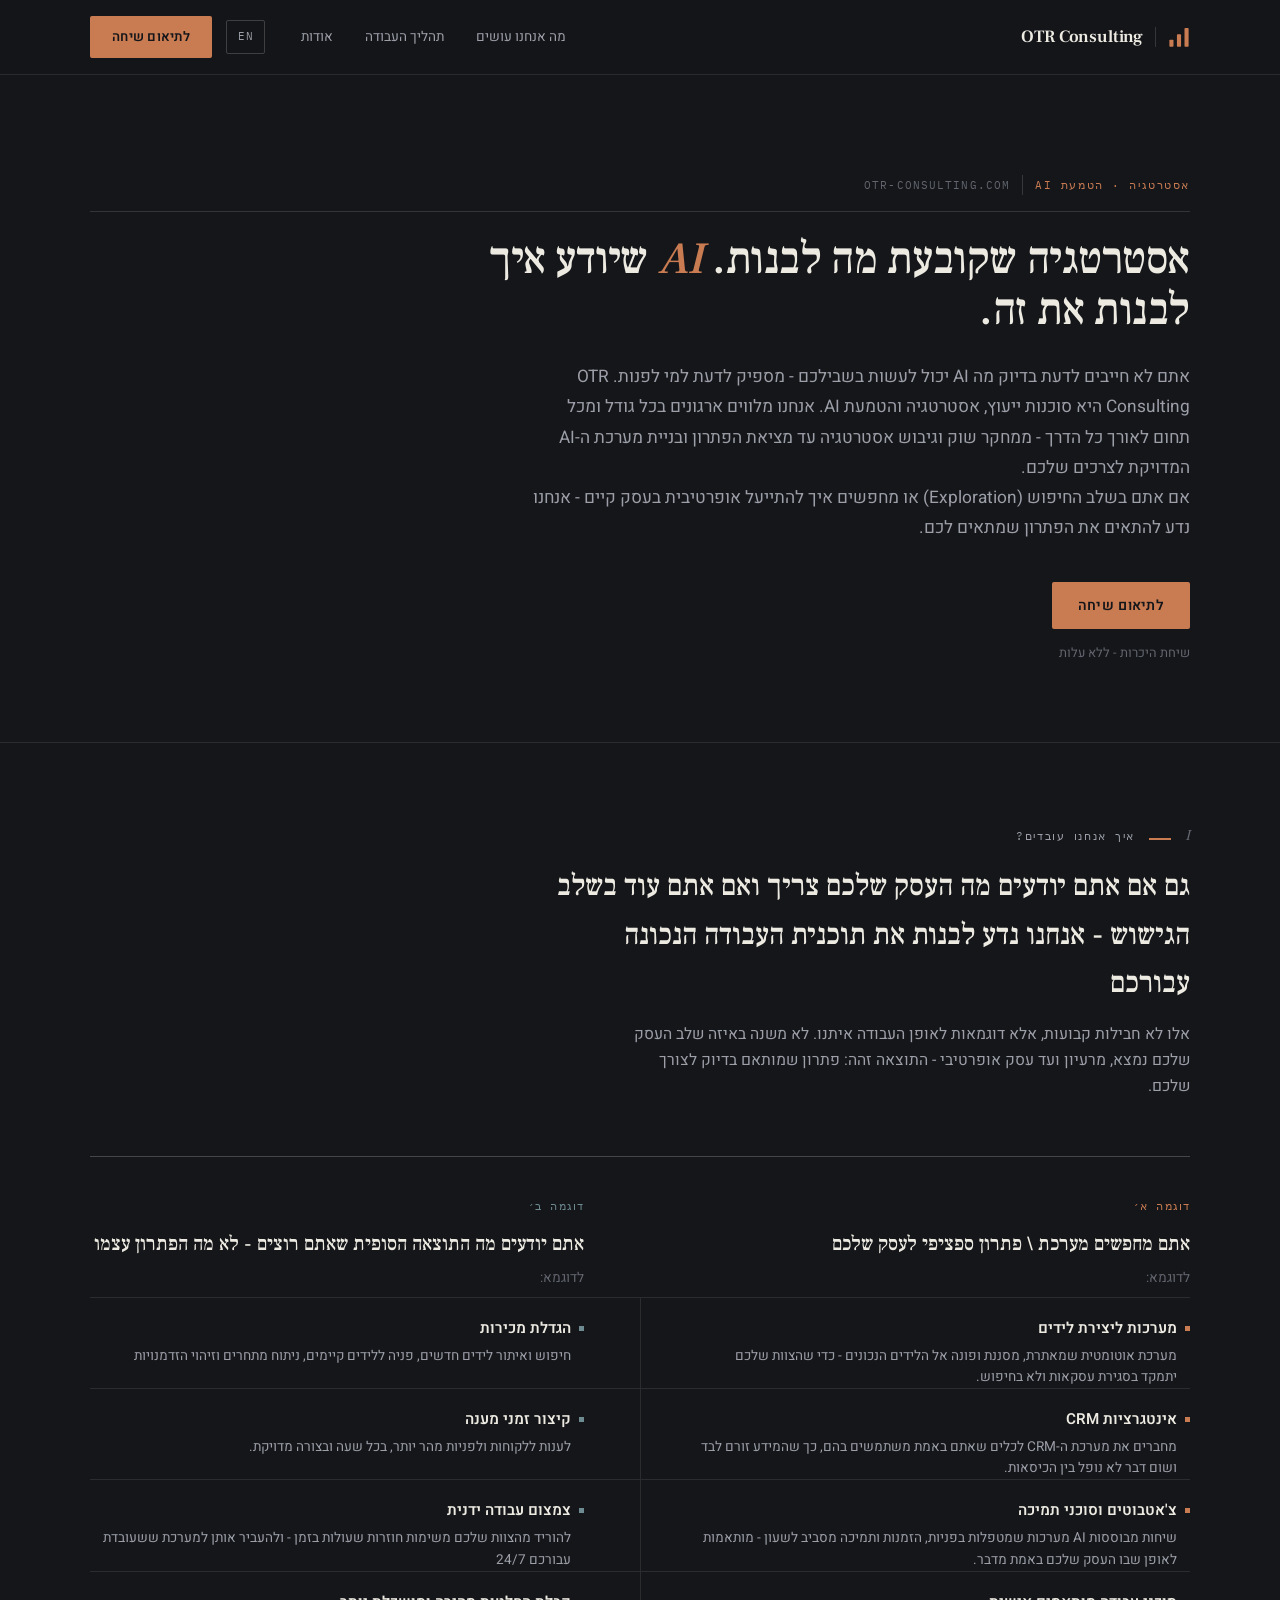
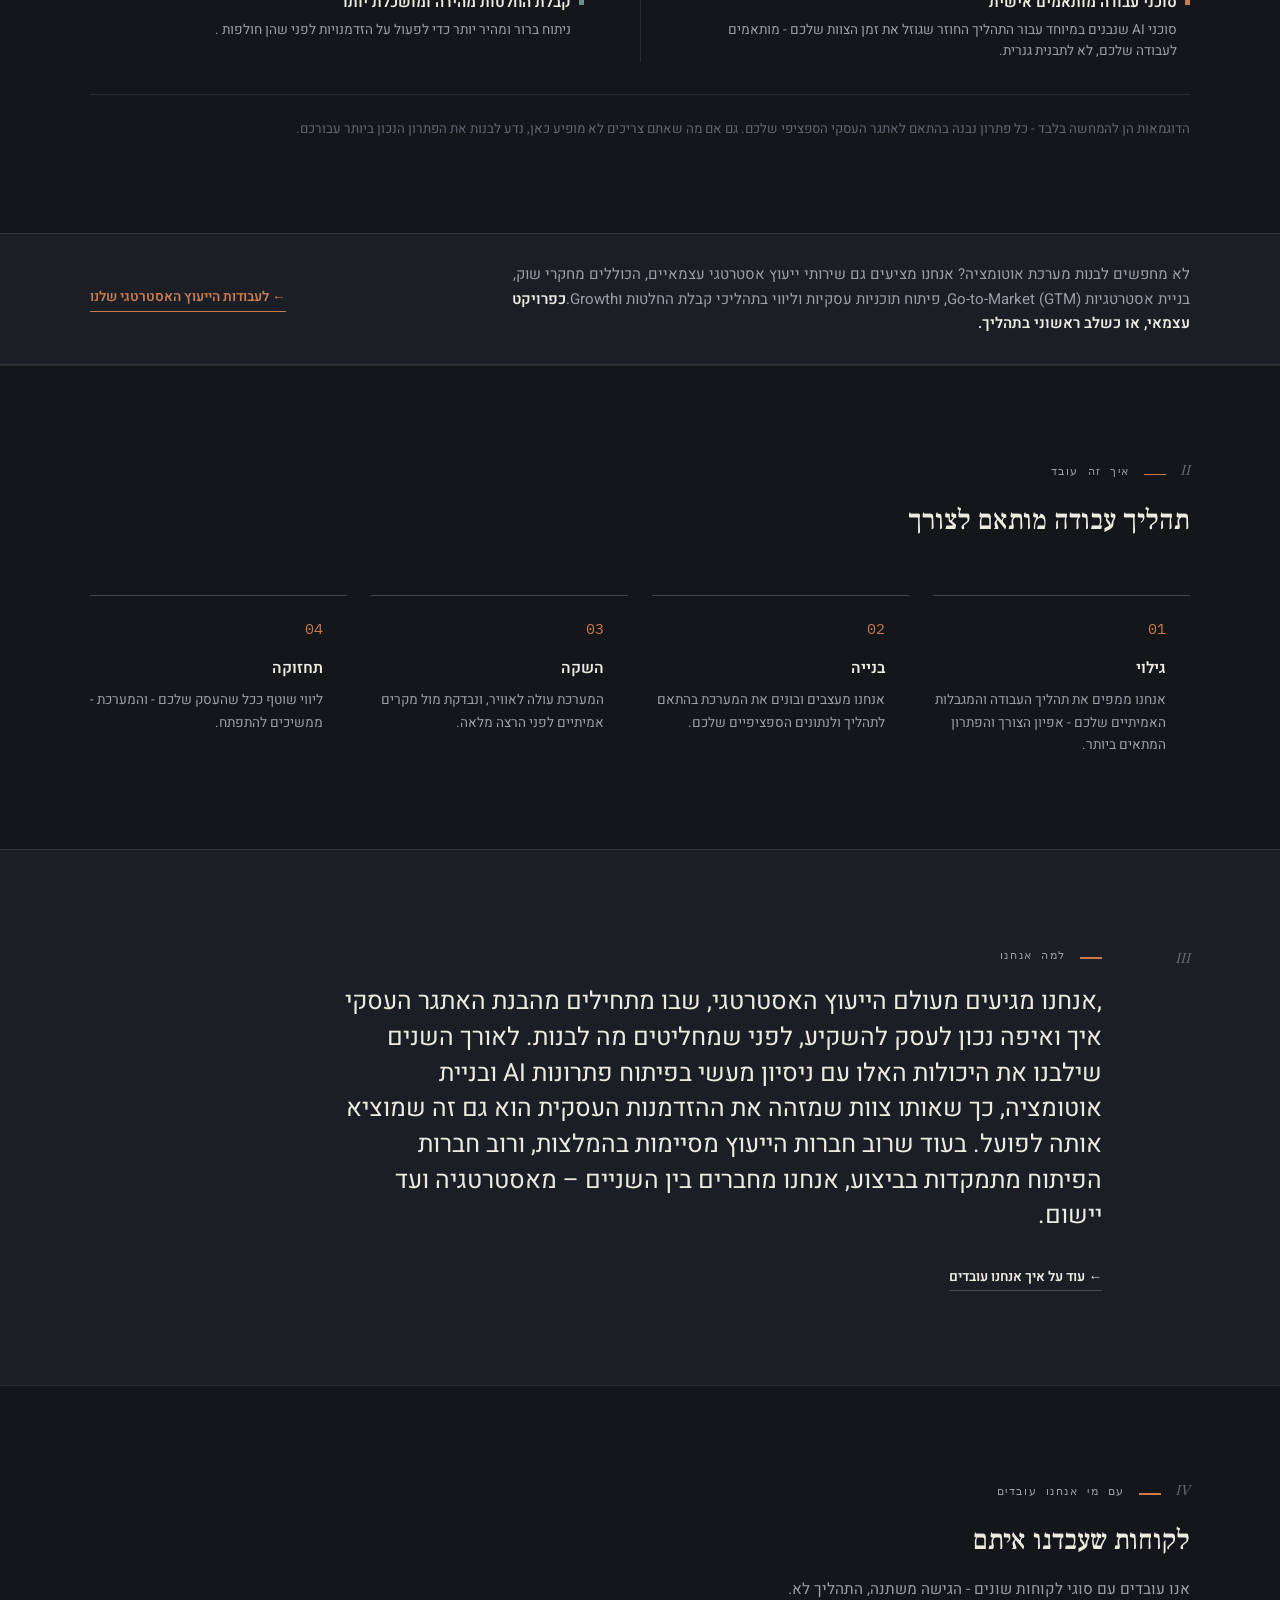
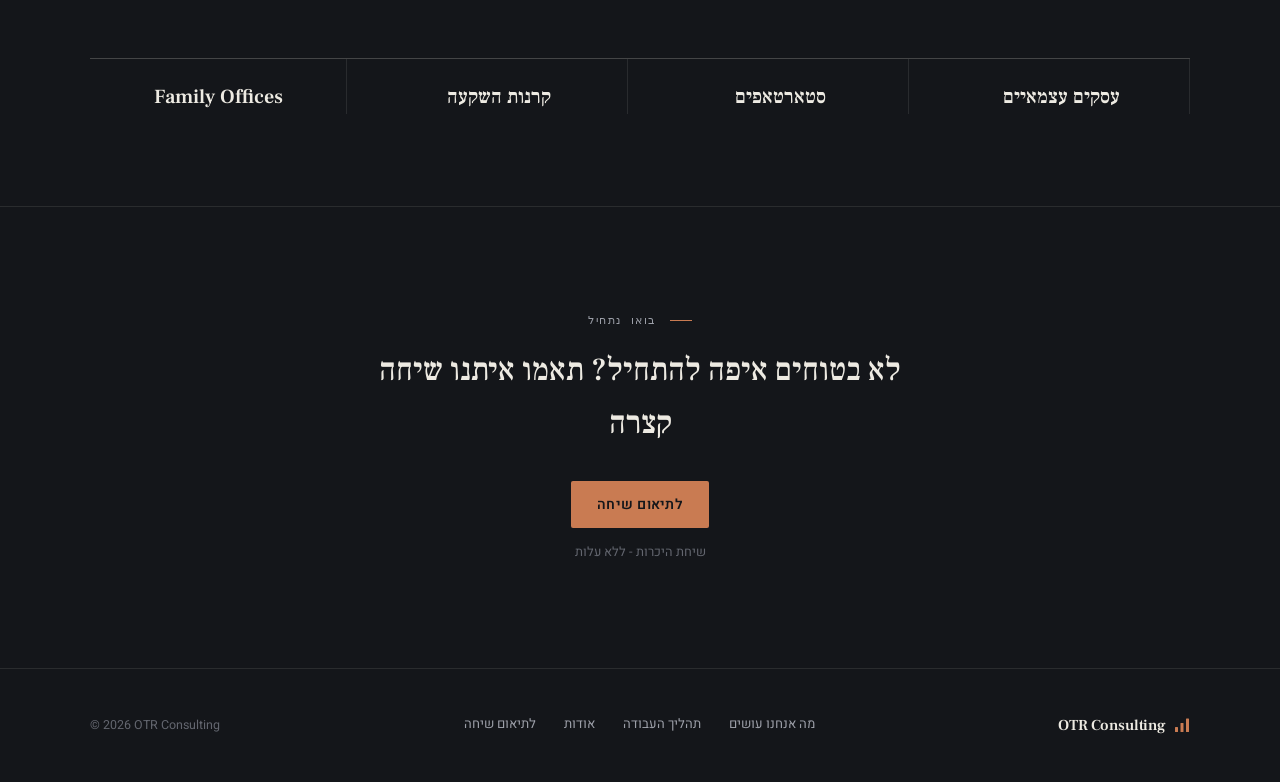
==== commit e6f276e0: "Restructure dual-path items into a paired grid so Example A and B rows always align, regardless of t" ====
--- a/he/index.html
+++ b/he/index.html
@@ -85,59 +85,62 @@
           <span class="mono col-label col-label-a" data-key="paths.colA.label">דוגמה א׳</span>
           <h3 data-key="paths.colA.title">אתם יודעים מה אתם צריכים</h3>
           <p class="col-sub" data-key="paths.colA.sub">כמה דוגמאות מהעבר:</p>
-          <div class="item-list" data-list="paths.colA.items">
-            <template>
-              <div class="item">
-                <div class="item-title"><span class="bullet bullet-a"></span><span data-key="title"></span></div>
-                <div class="item-desc" data-key="desc"></div>
-              </div>
-            </template>
-            <div class="item">
-              <div class="item-title"><span class="bullet bullet-a"></span>מערכות ליצירת לידים</div>
-              <div class="item-desc">צינורות אוטומטיים שמאתרים, מסננים ומנתבים את הלידים הנכונים - כדי שהצוות שלכם יתמקד בסגירת עסקאות ולא בחיפוש.</div>
-            </div>
-            <div class="item">
-              <div class="item-title"><span class="bullet bullet-a"></span>אינטגרציות CRM</div>
-              <div class="item-desc">מחברים את מערכת ה-CRM לכלים שאתם באמת משתמשים בהם, כך שהמידע זורם לבד ושום דבר לא נופל בין הכיסאות.</div>
-            </div>
-            <div class="item">
-              <div class="item-title"><span class="bullet bullet-a"></span>צ'אטבוטים וסוכני תמיכה</div>
-              <div class="item-desc">שיחות מבוססות AI שמטפלות בפניות, הזמנות ותמיכה מסביב לשעון - מותאמות לאופן שבו העסק שלכם באמת מדבר.</div>
-            </div>
-            <div class="item">
-              <div class="item-title"><span class="bullet bullet-a"></span>סוכני עבודה מותאמים אישית</div>
-              <div class="item-desc">סוכני AI שנבנים במיוחד עבור התהליך החוזר שגוזל את זמן הצוות שלכם - מותאמים לעבודה שלכם, לא לתבנית גנרית.</div>
-            </div>
-          </div>
         </div>
 
         <div class="path-col path-col-b">
           <span class="mono col-label col-label-b" data-key="paths.colB.label">דוגמה ב׳</span>
           <h3 data-key="paths.colB.title">אתם יודעים מה הבעיה, לא את הטכנולוגיה</h3>
           <p class="col-sub" data-key="paths.colB.sub">כמה דוגמאות מהעבר:</p>
-          <div class="item-list" data-list="paths.colB.items">
-            <template>
-              <div class="item">
-                <div class="item-title"><span class="bullet bullet-b"></span><span data-key="title"></span></div>
-                <div class="item-desc" data-key="desc"></div>
-              </div>
-            </template>
-            <div class="item">
-              <div class="item-title"><span class="bullet bullet-b"></span>הגדלת מכירות</div>
-              <div class="item-desc">להפוך יותר מהתנועה והלידים הקיימים שלכם להכנסה - בלי להוסיף כוח אדם.</div>
+        </div>
+      </div>
+
+      <div class="paths-items-grid">
+        <div class="items-group" data-list="paths.colA.items">
+          <template>
+            <div class="item item-a">
+              <div class="item-title"><span class="bullet bullet-a"></span><span data-key="title"></span></div>
+              <div class="item-desc" data-key="desc"></div>
             </div>
-            <div class="item">
-              <div class="item-title"><span class="bullet bullet-b"></span>קיצור זמני תגובה</div>
-              <div class="item-desc">לענות ללקוחות ולפניות מהר יותר, בכל שעה, בלי שמישהו יצטרך לעשות את זה ידנית.</div>
+          </template>
+          <div class="item item-a">
+            <div class="item-title"><span class="bullet bullet-a"></span>מערכות ליצירת לידים</div>
+            <div class="item-desc">צינורות אוטומטיים שמאתרים, מסננים ומנתבים את הלידים הנכונים - כדי שהצוות שלכם יתמקד בסגירת עסקאות ולא בחיפוש.</div>
+          </div>
+          <div class="item item-a">
+            <div class="item-title"><span class="bullet bullet-a"></span>אינטגרציות CRM</div>
+            <div class="item-desc">מחברים את מערכת ה-CRM לכלים שאתם באמת משתמשים בהם, כך שהמידע זורם לבד ושום דבר לא נופל בין הכיסאות.</div>
+          </div>
+          <div class="item item-a">
+            <div class="item-title"><span class="bullet bullet-a"></span>צ'אטבוטים וסוכני תמיכה</div>
+            <div class="item-desc">שיחות מבוססות AI שמטפלות בפניות, הזמנות ותמיכה מסביב לשעון - מותאמות לאופן שבו העסק שלכם באמת מדבר.</div>
+          </div>
+          <div class="item item-a">
+            <div class="item-title"><span class="bullet bullet-a"></span>סוכני עבודה מותאמים אישית</div>
+            <div class="item-desc">סוכני AI שנבנים במיוחד עבור התהליך החוזר שגוזל את זמן הצוות שלכם - מותאמים לעבודה שלכם, לא לתבנית גנרית.</div>
+          </div>
+        </div>
+        <div class="items-group" data-list="paths.colB.items">
+          <template>
+            <div class="item item-b">
+              <div class="item-title"><span class="bullet bullet-b"></span><span data-key="title"></span></div>
+              <div class="item-desc" data-key="desc"></div>
             </div>
-            <div class="item">
-              <div class="item-title"><span class="bullet bullet-b"></span>צמצום עבודה ידנית</div>
-              <div class="item-desc">להוריד מהצוות שלכם משימות חוזרות ובעלות ערך נמוך - ולהעביר אותן למערכת שלא מתעייפת מהן.</div>
-            </div>
-            <div class="item">
-              <div class="item-title"><span class="bullet bullet-b"></span>קבלת החלטות מהירה ומושכלת יותר</div>
-              <div class="item-desc">ניתוח ברור ומהיר יותר כדי לפעול על הזדמנויות לפני שהן חולפות - בלי לגייס צוות אנליסטים.</div>
-            </div>
+          </template>
+          <div class="item item-b">
+            <div class="item-title"><span class="bullet bullet-b"></span>הגדלת מכירות</div>
+            <div class="item-desc">להפוך יותר מהתנועה והלידים הקיימים שלכם להכנסה - בלי להוסיף כוח אדם.</div>
+          </div>
+          <div class="item item-b">
+            <div class="item-title"><span class="bullet bullet-b"></span>קיצור זמני תגובה</div>
+            <div class="item-desc">לענות ללקוחות ולפניות מהר יותר, בכל שעה, בלי שמישהו יצטרך לעשות את זה ידנית.</div>
+          </div>
+          <div class="item item-b">
+            <div class="item-title"><span class="bullet bullet-b"></span>צמצום עבודה ידנית</div>
+            <div class="item-desc">להוריד מהצוות שלכם משימות חוזרות ובעלות ערך נמוך - ולהעביר אותן למערכת שלא מתעייפת מהן.</div>
+          </div>
+          <div class="item item-b">
+            <div class="item-title"><span class="bullet bullet-b"></span>קבלת החלטות מהירה ומושכלת יותר</div>
+            <div class="item-desc">ניתוח ברור ומהיר יותר כדי לפעול על הזדמנויות לפני שהן חולפות - בלי לגייס צוות אנליסטים.</div>
           </div>
         </div>
       </div>
--- a/css/styles.css
+++ b/css/styles.css
@@ -164,6 +164,7 @@
   max-width: 660px;
   margin-bottom: 38px;
   line-height: 1.75;
+  white-space: pre-line;
 }
 .cta-row { display: flex; gap: 14px; align-items: center; flex-wrap: wrap; }
 .microcopy { font-size: 0.8rem; color: var(--text-tertiary); margin-top: 14px; }
@@ -187,17 +188,28 @@
   grid-template-columns: repeat(auto-fit, minmax(320px, 1fr));
   border-top: 1px solid var(--border-strong-2);
 }
-.path-col-a { padding-block: 36px 8px; padding-inline: 0 56px; border-inline-end: 1px solid var(--border); }
+.path-col-a { padding-block: 36px 8px; padding-inline: 0 56px; }
 .path-col-b { padding-block: 36px 8px; padding-inline: 56px 0; }
 .col-label { font-size: 0.7rem; letter-spacing: 0.1em; text-transform: uppercase; }
 .col-label-a { color: var(--accent); }
 .col-label-b { color: var(--accent-b); }
 .path-col h3 { font-size: 1.25rem; margin: 10px 0 6px; }
-.col-sub { font-size: 0.85rem; color: var(--text-tertiary); margin-bottom: 24px; }
-.item-list { display: flex; flex-direction: column; }
-.item { padding: 18px 0; border-top: 1px solid var(--border); }
-.item-title { font-weight: 600; font-size: 0.95rem; margin-bottom: 5px; display: flex; align-items: center; gap: 8px; }
-.bullet { width: 5px; height: 5px; display: inline-block; flex-shrink: 0; }
+.col-sub { font-size: 0.85rem; color: var(--text-tertiary); margin-bottom: 0; }
+
+/* Items live in a separate grid so item N of Example A and item N of Example B
+   share a row and stretch to equal height, regardless of text length. */
+.paths-items-grid {
+  display: grid;
+  grid-template-columns: repeat(auto-fit, minmax(320px, 1fr));
+  grid-template-rows: repeat(4, auto);
+  grid-auto-flow: column;
+}
+.items-group { display: contents; }
+.item { padding-block: 18px 0; border-top: 1px solid var(--border); }
+.item-a { padding-inline: 0 56px; border-inline-end: 1px solid var(--border); }
+.item-b { padding-inline: 56px 0; }
+.item-title { font-weight: 600; font-size: 0.95rem; margin-bottom: 5px; display: flex; align-items: flex-start; gap: 8px; }
+.bullet { width: 5px; height: 5px; display: inline-block; flex-shrink: 0; margin-top: calc((1.65em - 5px) / 2); }
 .bullet-a { background: var(--accent); }
 .bullet-b { background: var(--accent-b); }
 .item-desc { font-size: 0.85rem; color: var(--text-secondary); line-height: 1.55; padding-inline-start: 13px; }
@@ -243,7 +255,12 @@
   padding-inline: 0 20px;
   border-inline-start: 1px solid var(--border);
 }
-.client-type:has(p:empty) { justify-content: center; }
+.client-type:has(p:empty) {
+  justify-content: center;
+  align-items: center;
+  text-align: center;
+  padding-inline: 20px;
+}
 .client-type h4 {
   font-size: 0.68rem;
   letter-spacing: 0.08em;
@@ -251,6 +268,15 @@
   font-weight: 600;
   margin: 0 0 12px;
   color: var(--accent);
+}
+.client-type:has(p:empty) h4 {
+  font-family: var(--font-headline);
+  font-size: 1.25rem;
+  font-weight: 600;
+  letter-spacing: normal;
+  text-transform: none;
+  color: var(--text-primary);
+  margin: 0;
 }
 .client-type p { font-size: 0.88rem; color: var(--text-secondary); line-height: 1.6; }
 .client-type p:empty { display: none; margin: 0; }
@@ -313,7 +339,8 @@
 .modal-success-view h3 { font-size: 1.2rem; margin-bottom: 10px; }
 .modal-success-view { text-align: center; padding: 12px 0 4px; }
 .modal-success-view p { font-size: 0.9rem; color: var(--text-secondary); line-height: 1.6; }
-.modal-sub { font-size: 0.88rem; color: var(--text-secondary); margin-bottom: 26px; }
+.modal-sub { font-size: 0.88rem; color: var(--text-secondary); margin-bottom: 8px; }
+.modal-trust { font-size: 0.8rem; color: var(--text-tertiary); margin-bottom: 26px; }
 .contact-form { display: flex; flex-direction: column; gap: 14px; }
 .form-field label {
   display: block;
@@ -347,8 +374,11 @@
 @media (max-width: 700px) {
   .main-nav { display: none; }
   .header-right { gap: 0; }
-  .path-col-a { padding-inline-end: 0; border-inline-end: none; padding-bottom: 8px; }
+  .path-col-a { padding-inline-end: 0; padding-bottom: 8px; }
   .path-col-b { padding-inline-start: 0; }
+  .paths-items-grid { grid-template-columns: 1fr; grid-template-rows: none; grid-auto-flow: row; }
+  .item-a { padding-inline-end: 0; border-inline-end: none; }
+  .item-b { padding-inline-start: 0; }
   .about-grid { grid-template-columns: 1fr; }
   .roman-rail { display: none; }
 }
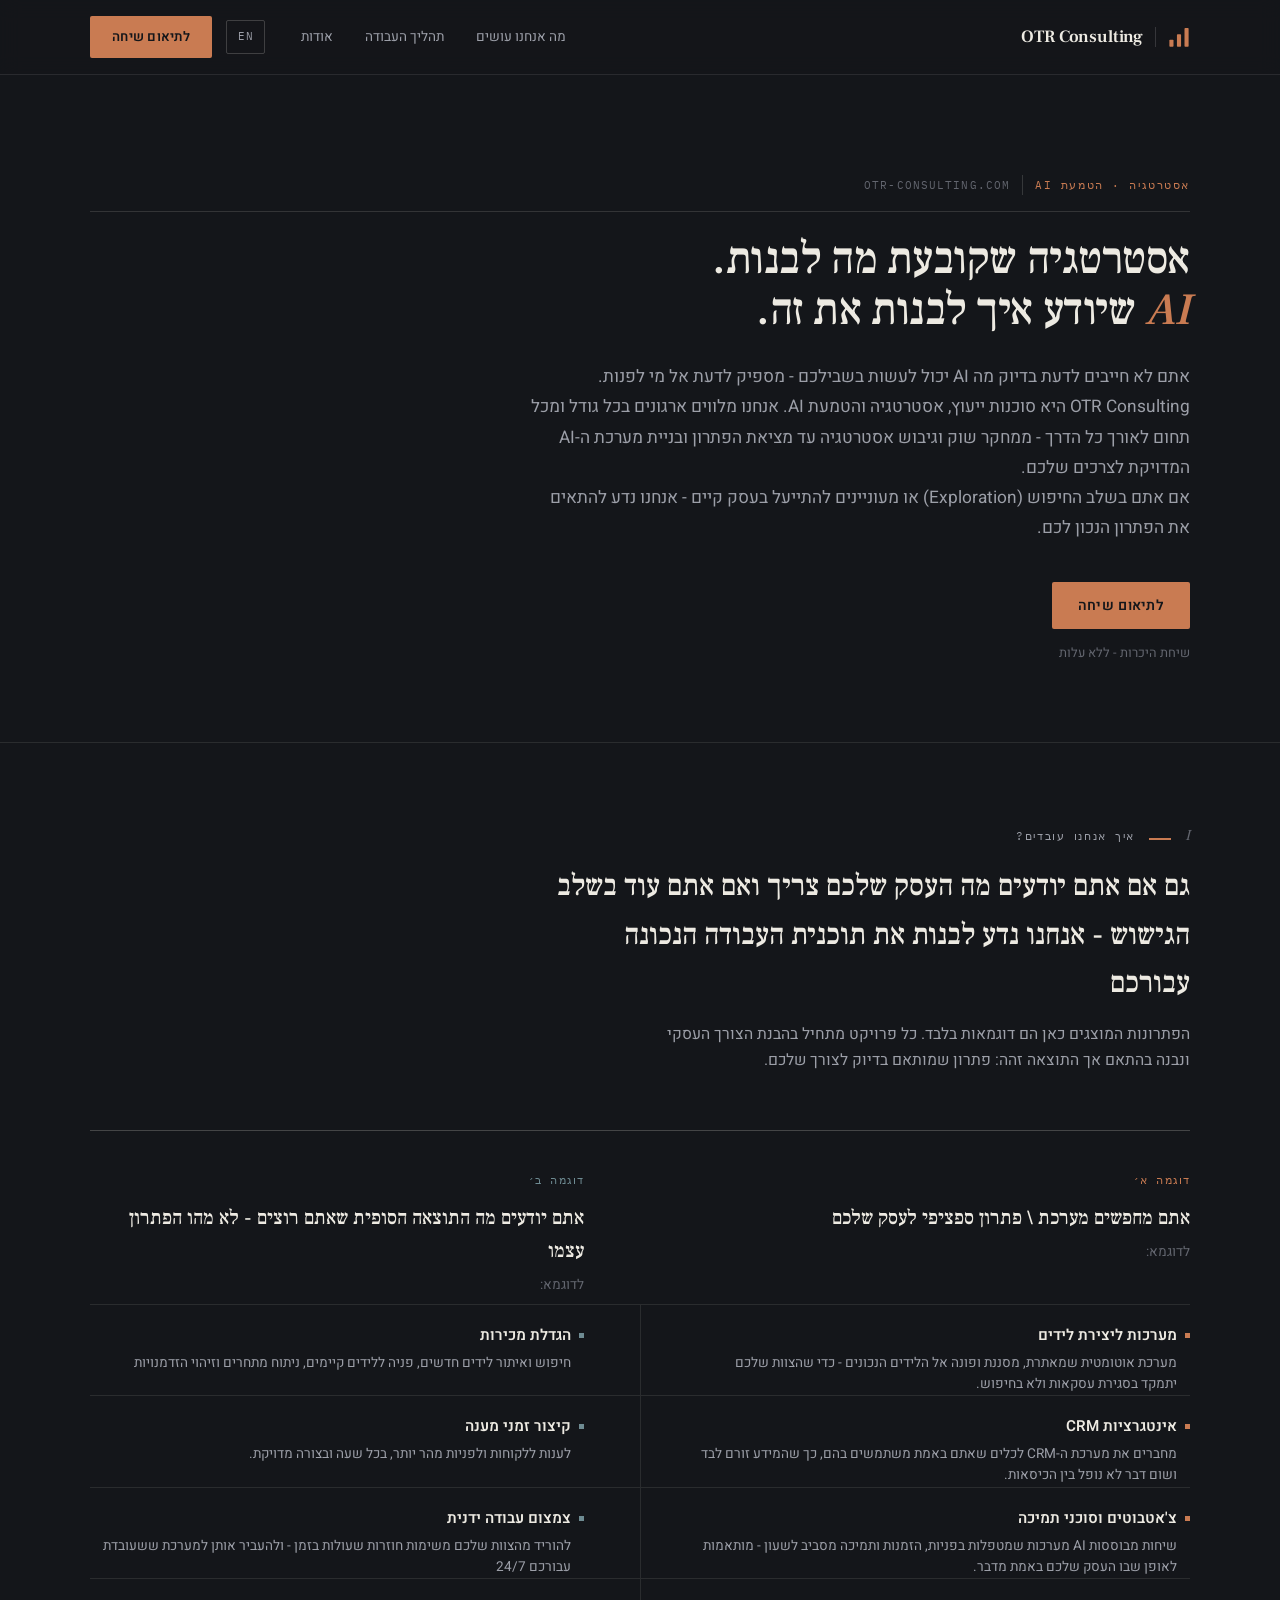
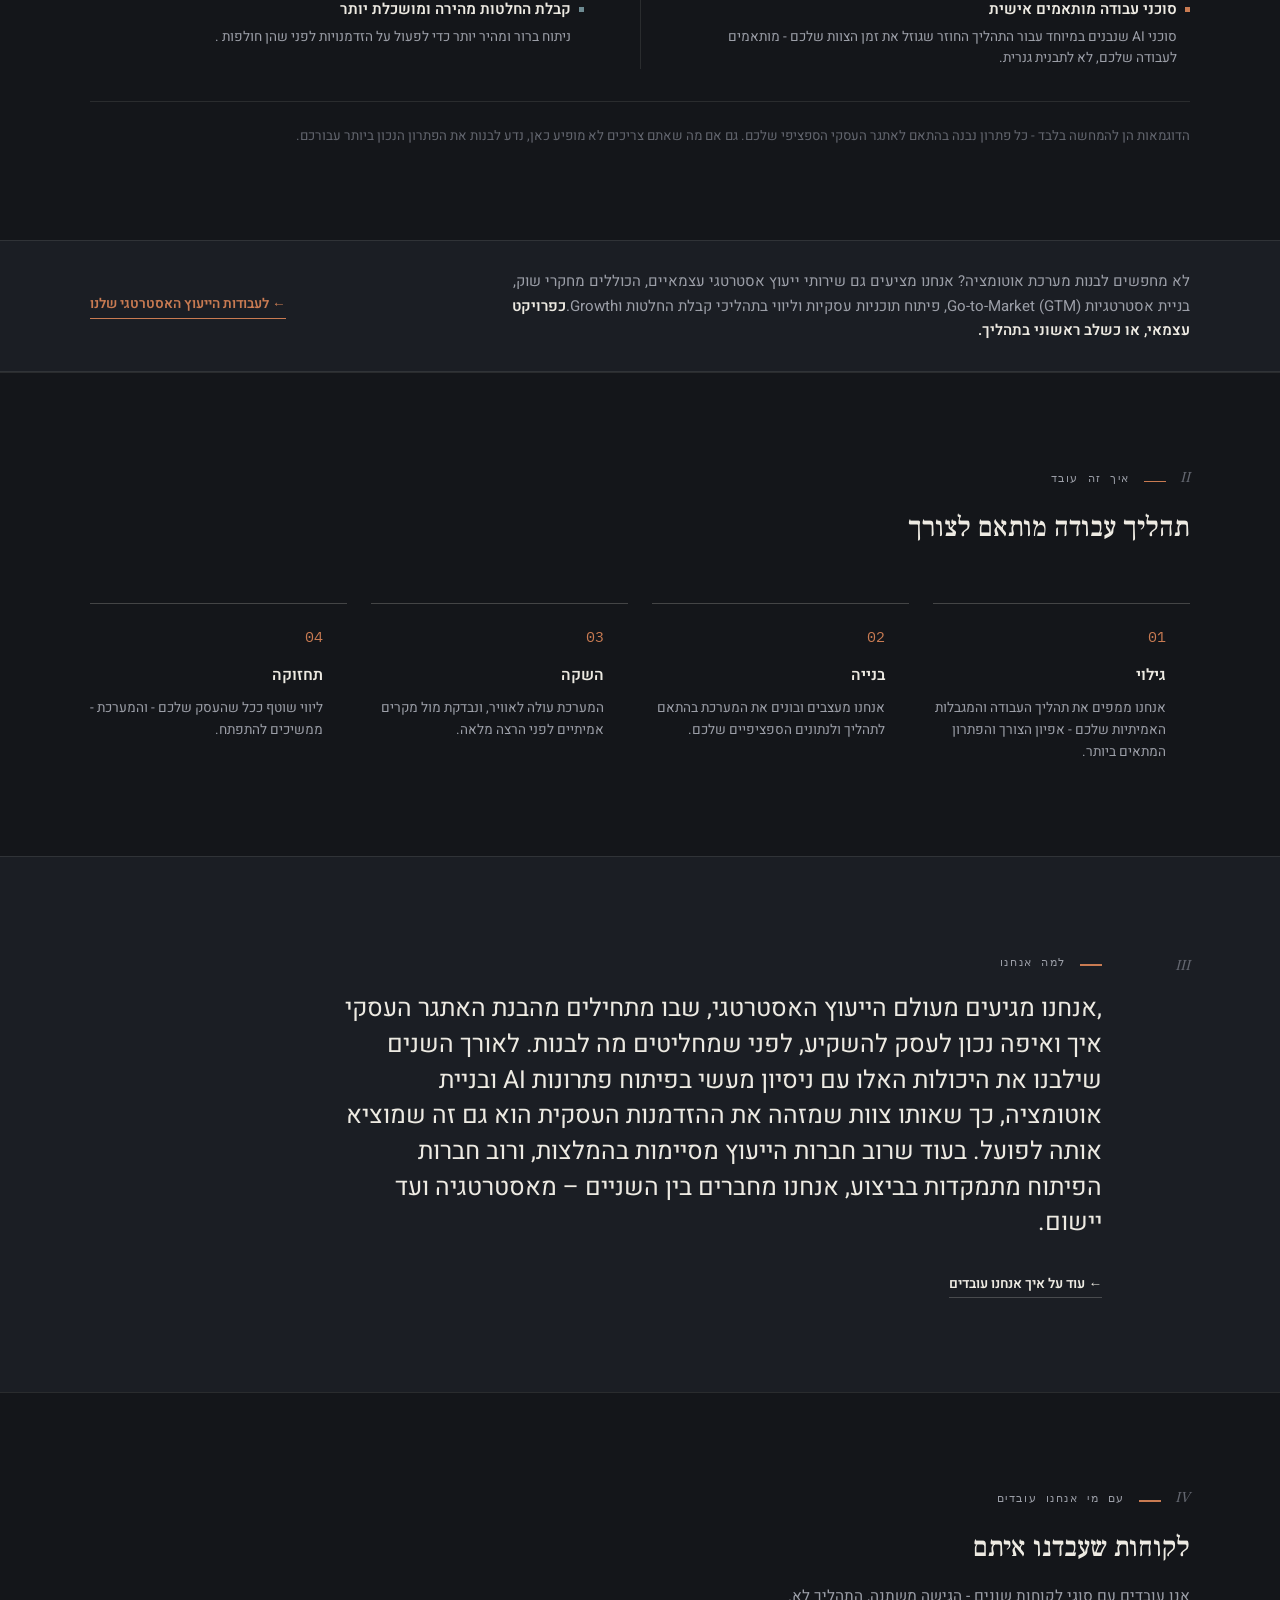
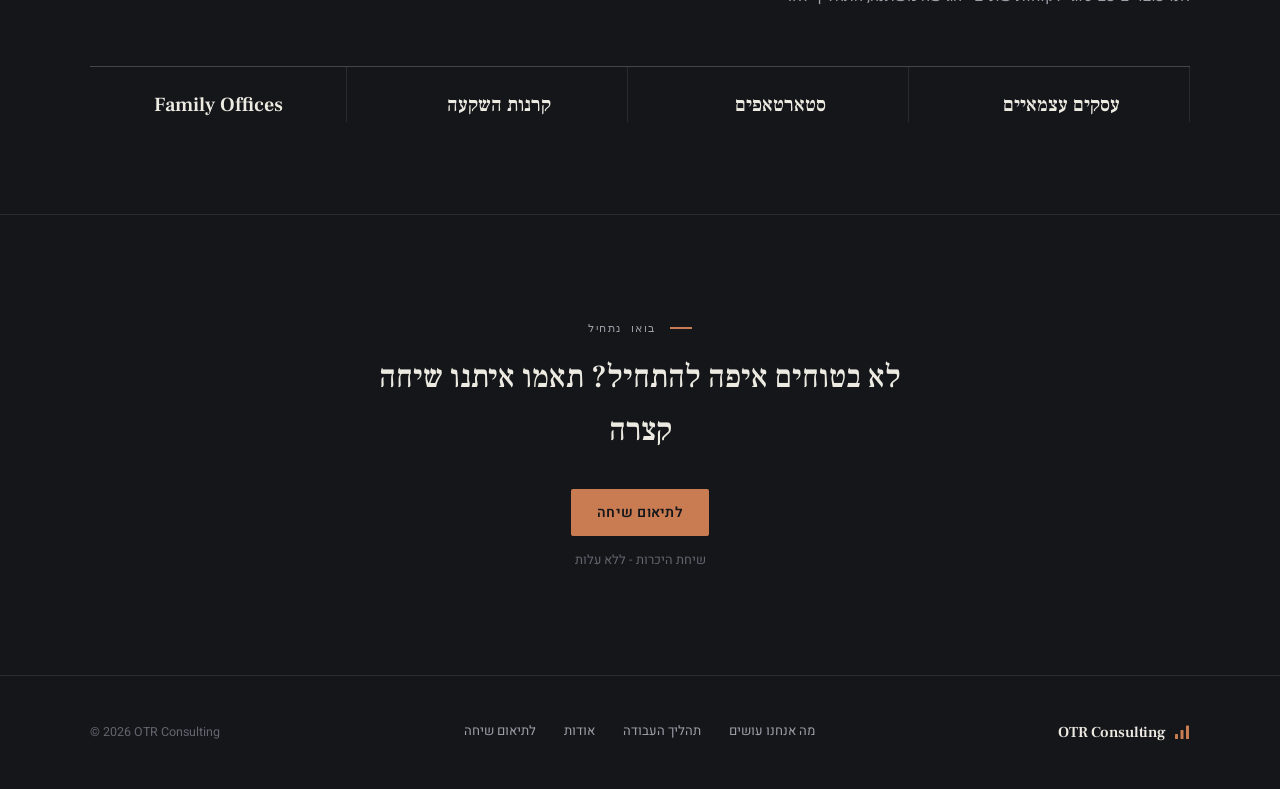
==== commit 4c3a6e9a: "Force line break before 'AI' in hero headline (HE)" ====
--- a/he/index.html
+++ b/he/index.html
@@ -58,7 +58,7 @@
         <span class="divider-v"></span>
         <span class="mono tag" dir="ltr" data-key="hero.tag">OTR-Consulting.com</span>
       </div>
-      <h1 class="hero-h1"><span data-key="hero.pre">אסטרטגיה שיודעת מה לבנות. </span><em data-key="hero.em">AI</em><span data-key="hero.post"> שיודע איך לבנות את זה.</span></h1>
+      <h1 class="hero-h1"><span data-key="hero.pre">אסטרטגיה שיודעת מה לבנות.</span><br><em data-key="hero.em">AI</em><span data-key="hero.post"> שיודע איך לבנות את זה.</span></h1>
       <p class="hero-lead" data-key="hero.lead">אתם לא חייבים לדעת בדיוק מה AI יכול לעשות בשבילכם - מספיק לדעת למי לפנות. OTR Consulting היא פרקטיקת אסטרטגיה והטמעת AI. אנחנו מלווים ארגונים בכל גודל ומכל תחום לאורך כל הדרך - ממחקר שוק ומיפוי הסקטור, דרך גיבוש אסטרטגיית כניסה לשוק ובניית מערכת ה-AI המדויקת לכם, ועד לתחזוקה שוטפת אחרי ההשקה. אין כאן תפריט קבוע - כל תהליך מתחיל מהמצב הספציפי שלכם, ומשם נגזר הפתרון הנכון.</p>
       <div class="cta-row">
         <button type="button" class="btn btn-primary js-open-modal" data-key="hero.ctaPrimary">לתיאום שיחה</button>
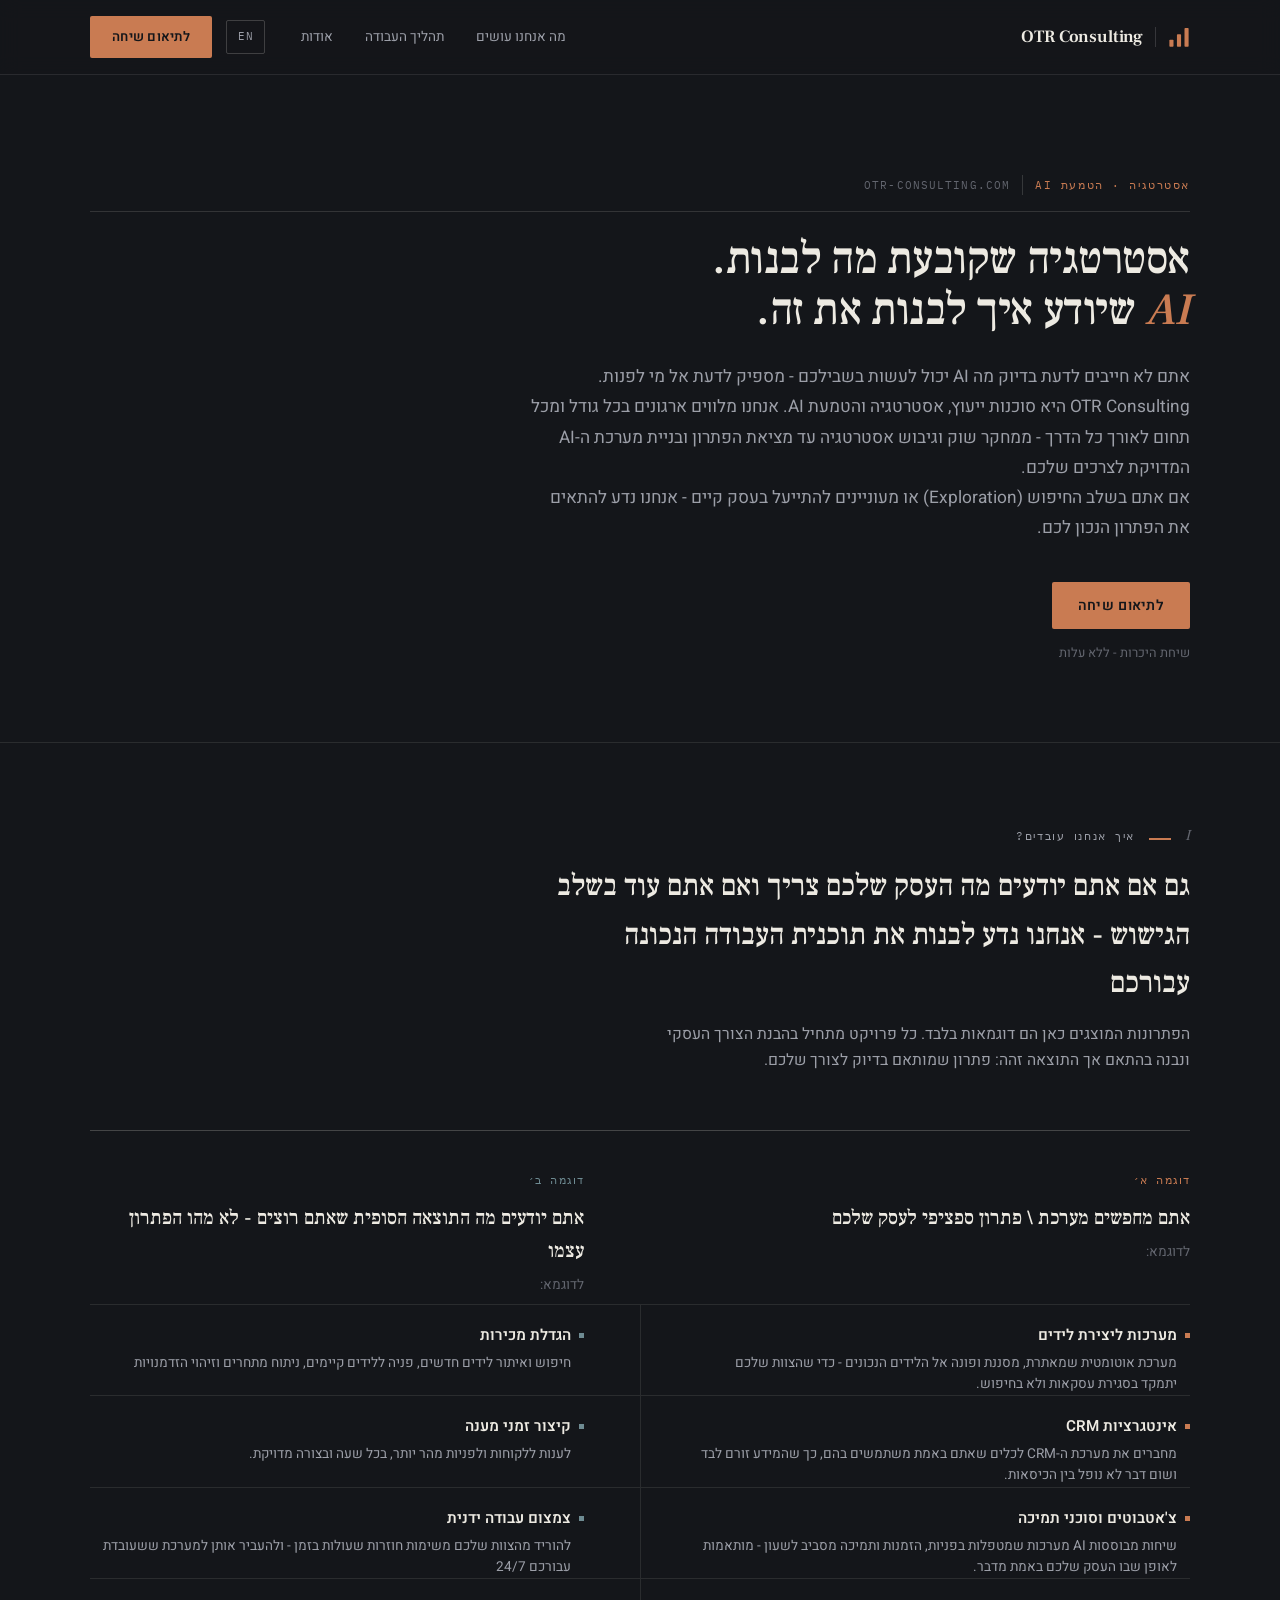
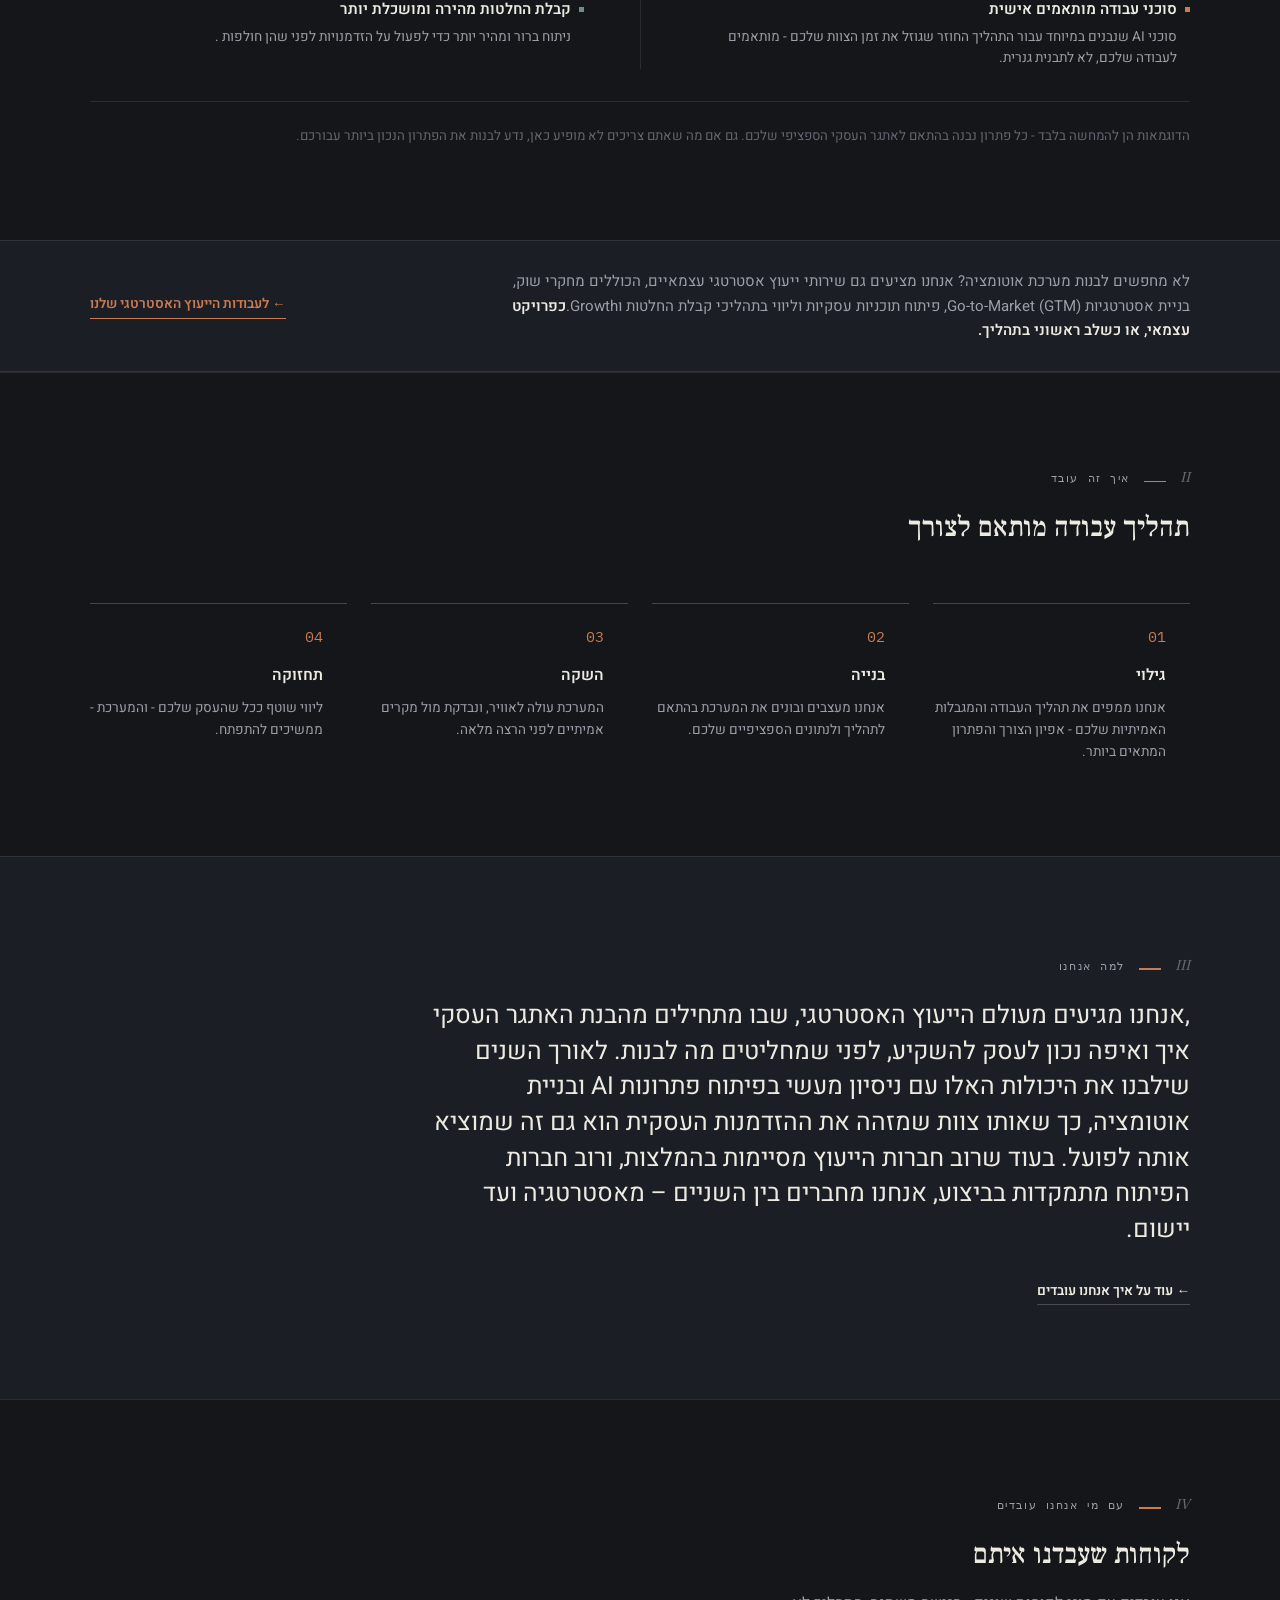
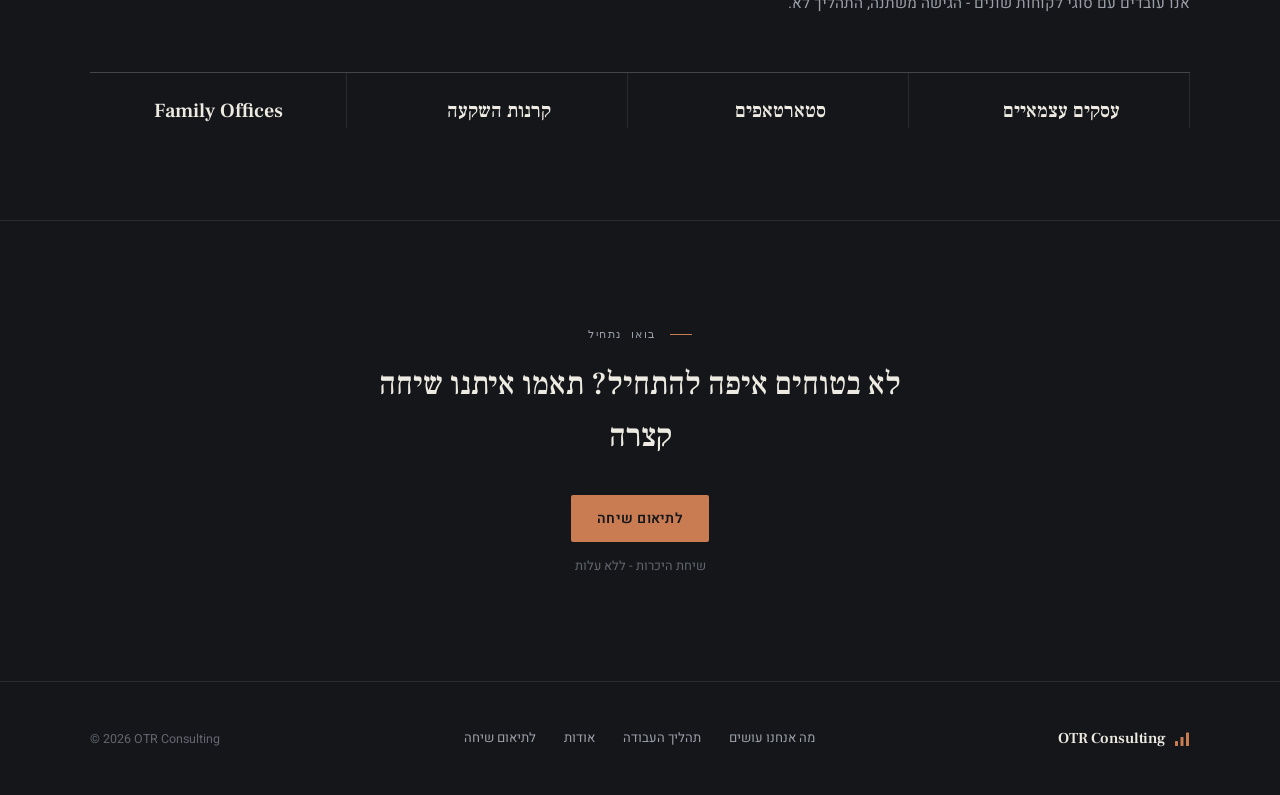
==== commit 7b1e41bc: "Fix About section left alignment to match other sections' kicker pattern" ====
--- a/he/index.html
+++ b/he/index.html
@@ -201,15 +201,15 @@
 
   <!-- ABOUT TEASER -->
   <section id="about" class="about">
-    <div class="wrap about-grid">
-      <div class="roman roman-rail">III</div>
+    <div class="wrap">
       <div class="about-content">
         <div class="kicker">
+          <span class="roman">III</span>
           <span class="rule"></span>
           <span class="mono kicker-label" data-key="about.kicker">למה אנחנו</span>
         </div>
         <p class="about-lead" data-key="about.lead">הרקע שלנו הוא בייעוץ אסטרטגי - העבודה שדורשת קודם כל להבין איפה כדאי לעסק להמר, לפני שממליצים על כלום. שילבנו את זה עם ניסיון מעשי בבניית כלי AI ואוטומציה, כך שאותו צוות שמגבש את האסטרטגיה הוא גם זה שבונה אותה. רוב היועצים לא יודעים לבנות את מה שהם ממליצים עליו. רוב בוני ה-AI לא יודעים מה שווה לבנות מלכתחילה. אנחנו עושים את שני הדברים.</p>
-        <a href="#" class="link-plain">← <span data-key="about.link">עוד על איך אנחנו עובדים</span></a>
+        <a href="#" class="link-plain js-open-modal">← <span data-key="about.link">עוד על איך אנחנו עובדים</span></a>
       </div>
     </div>
   </section>
@@ -317,7 +317,7 @@
         </div>
         <button type="submit" class="btn btn-primary btn-full" data-key="modal.send">שליחה</button>
       </form>
-      <p class="modal-direct"><span data-key="modal.direct">מעדיפים לפנות ישירות?</span> <a href="mailto:matan@otr-consulting.com" dir="ltr">matan@otr-consulting.com</a> · <a href="tel:+972509909767" dir="ltr">+972 50‑990‑9767</a></p>
+      <p class="modal-direct"><span data-key="modal.direct">מעדיפים לפנות ישירות?</span> <a href="mailto:matan@otr-consulting.com" dir="ltr">matan@otr-consulting.com</a></p>
     </div>
 
     <div class="modal-success-view js-success-view" hidden>
--- a/css/styles.css
+++ b/css/styles.css
@@ -232,8 +232,6 @@
 
 /* About */
 .about { background: var(--bg-alt); padding: 96px 0; border-top: 1px solid var(--border); }
-.about-grid { display: grid; grid-template-columns: minmax(0,64px) minmax(0,1fr); gap: 24px; }
-.roman-rail { font-size: 0.95rem; }
 .about-content { max-width: 760px; }
 .about-content .kicker { margin-bottom: 20px; }
 .about-lead { font-size: 1.55rem; line-height: 1.44; margin: 0 0 30px; font-weight: 400; }
@@ -379,8 +377,6 @@
   .paths-items-grid { grid-template-columns: 1fr; grid-template-rows: none; grid-auto-flow: row; }
   .item-a { padding-inline-end: 0; border-inline-end: none; }
   .item-b { padding-inline-start: 0; }
-  .about-grid { grid-template-columns: 1fr; }
-  .roman-rail { display: none; }
 }
 
 @media (max-width: 480px) {
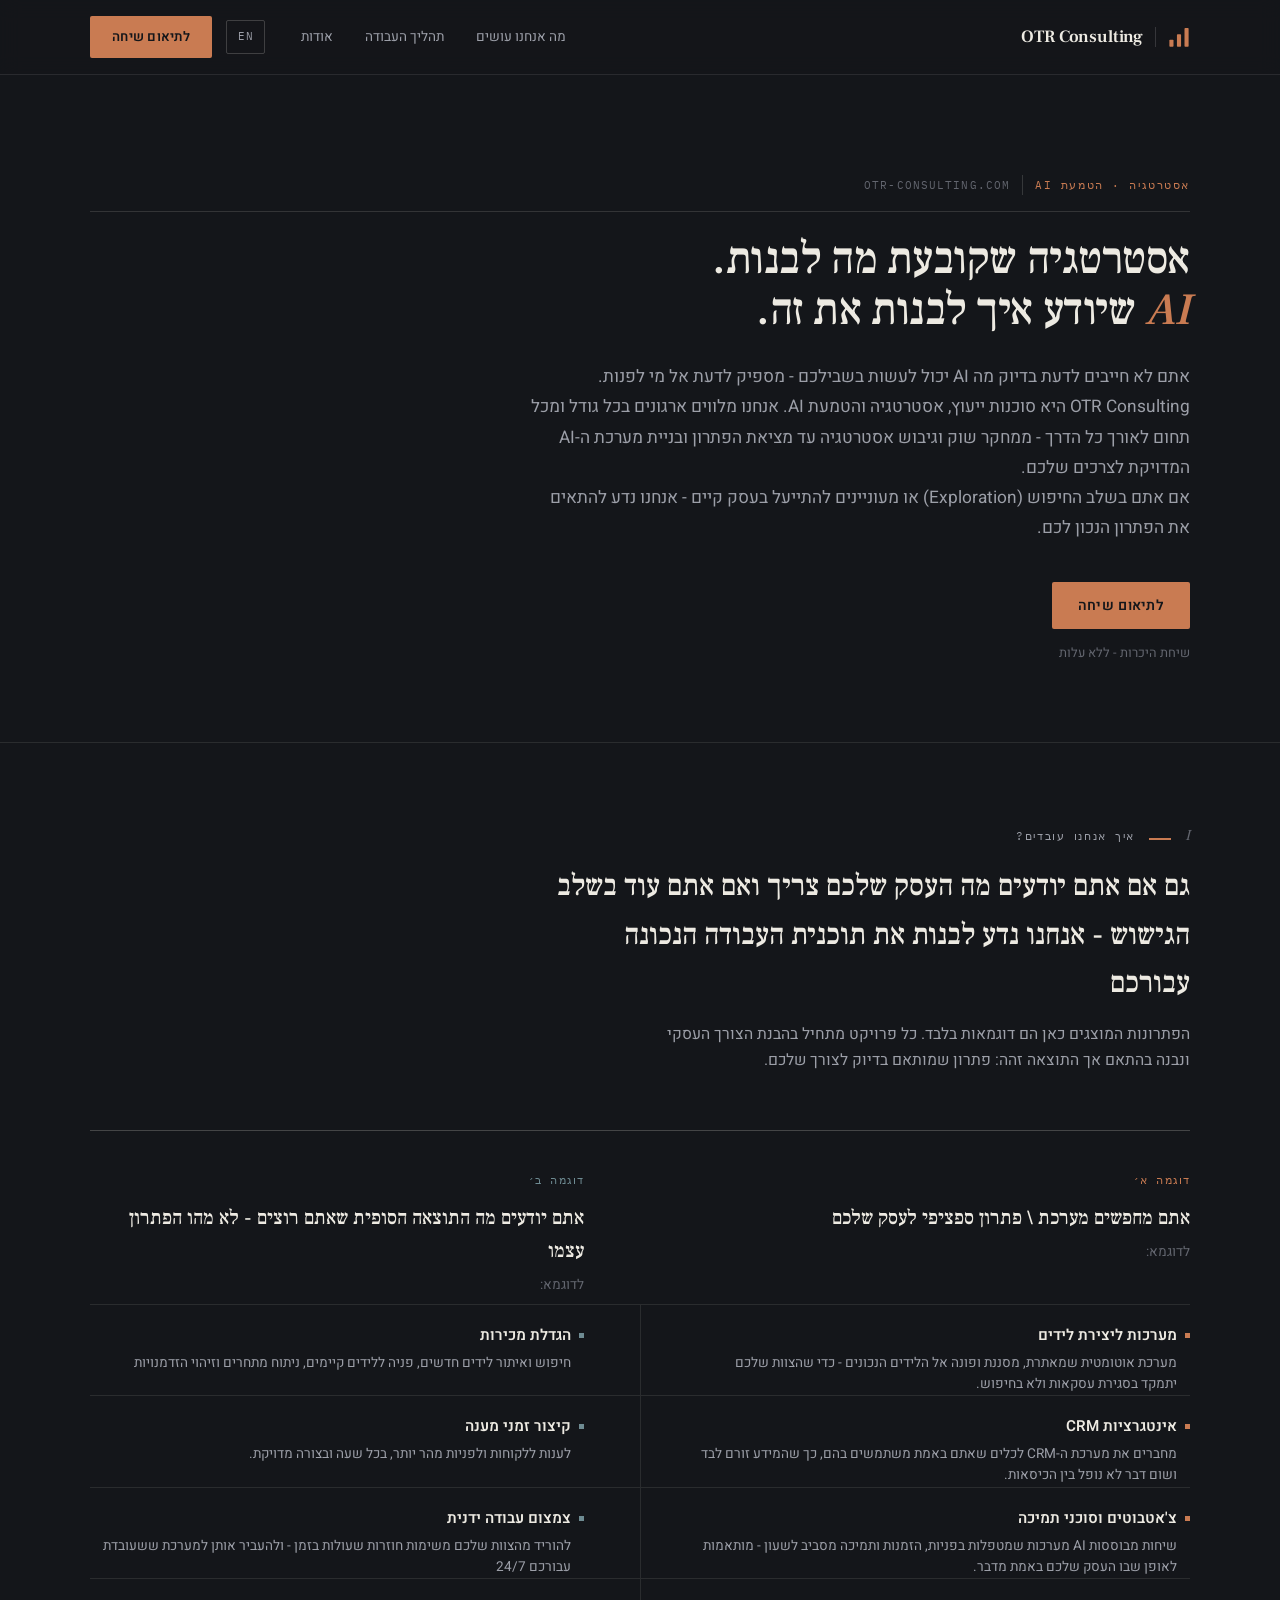
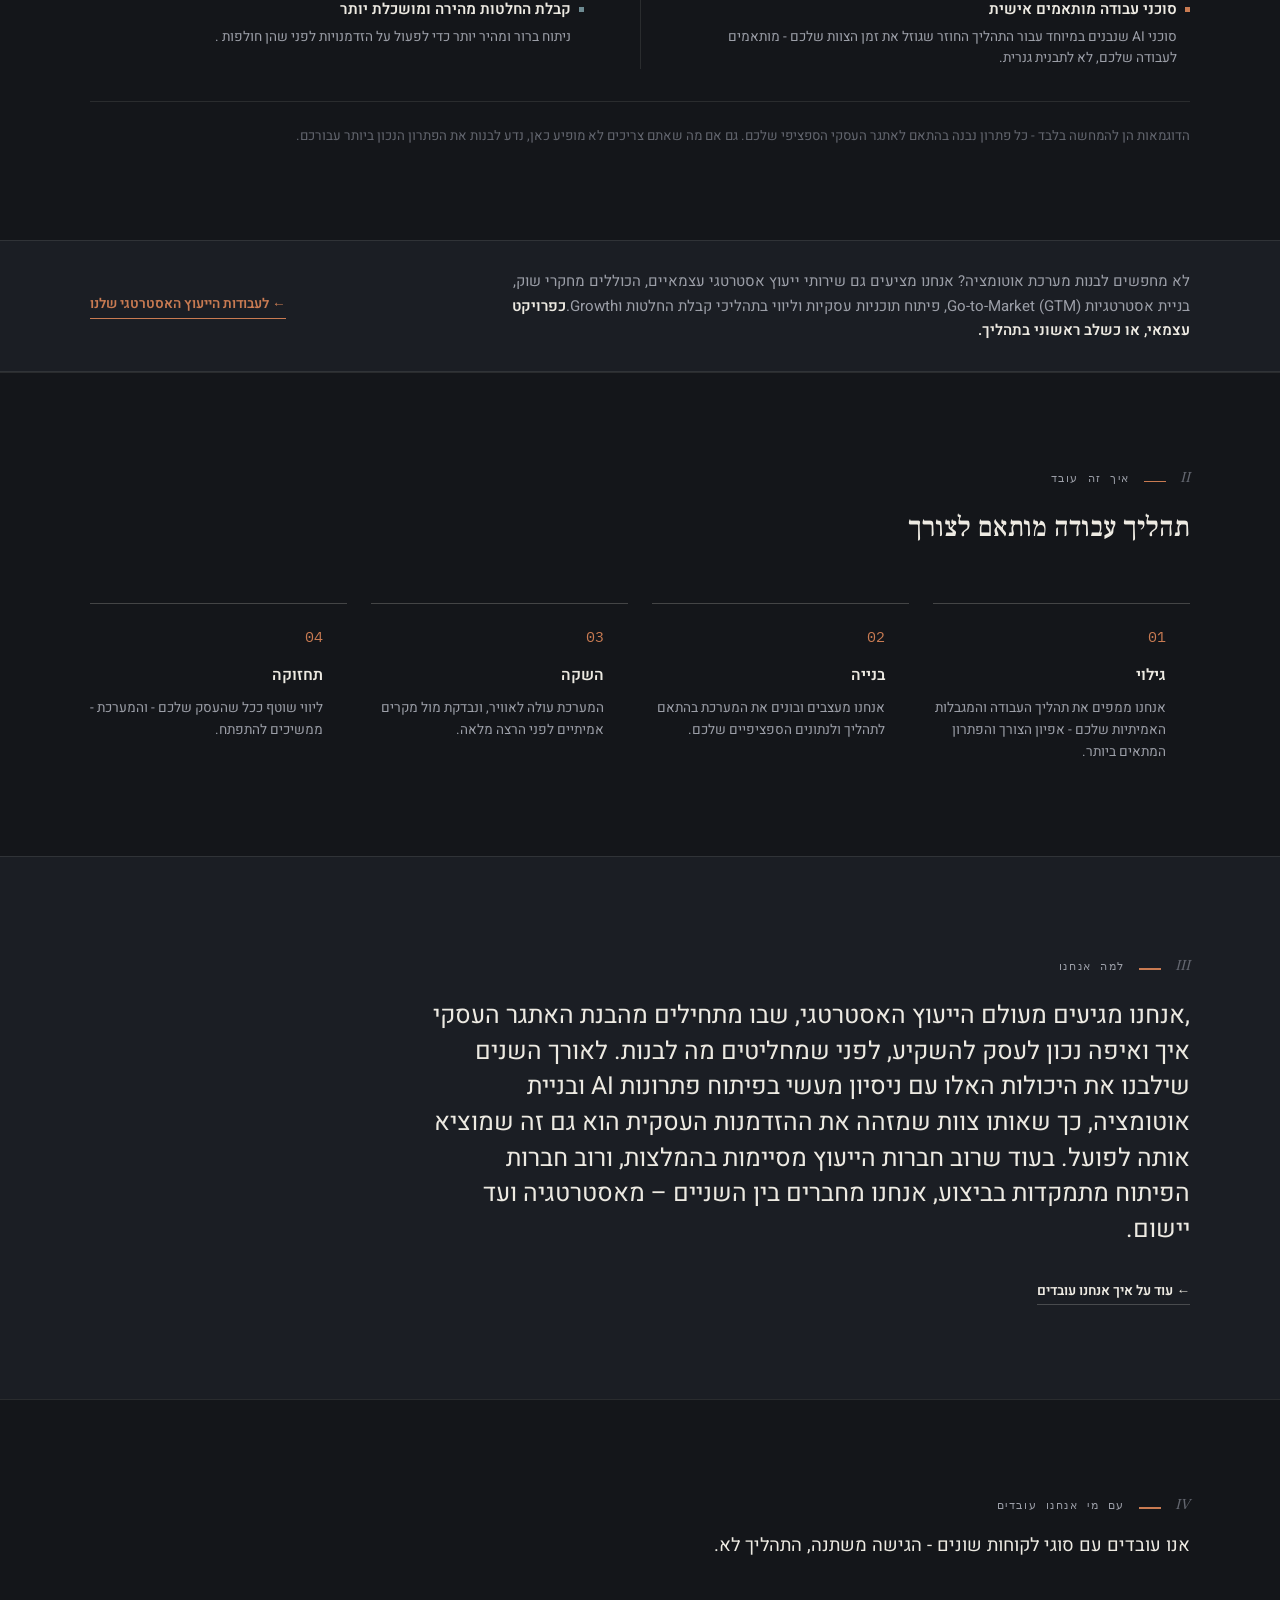
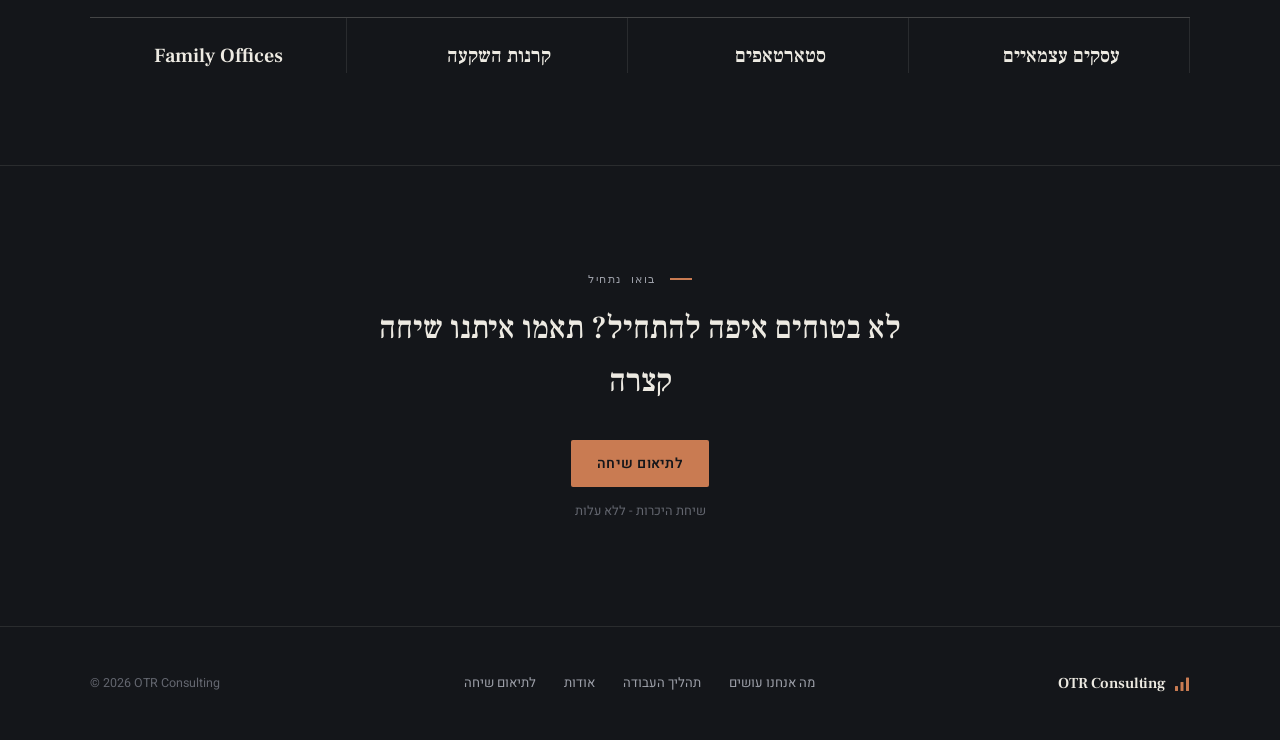
==== commit 866ff241: "Remove clients section heading, enlarge subheading (both languages)" ====
--- a/he/index.html
+++ b/he/index.html
@@ -223,7 +223,6 @@
           <span class="rule"></span>
           <span class="mono kicker-label" data-key="clients.kicker">עם מי אנחנו עובדים</span>
         </div>
-        <h2 data-key="clients.heading">לקוחות שעבדנו איתם</h2>
         <p class="section-sub" data-key="clients.sub">העבודה שלנו פרוסה על פני מגוון רחב של סוגי לקוחות - הגישה משתנה, התהליך לא.</p>
       </div>
       <div class="clients-grid" data-list="clients.types">
--- a/css/styles.css
+++ b/css/styles.css
@@ -238,8 +238,7 @@
 
 /* Clients */
 .clients { padding: 92px 0; border-top: 1px solid var(--border); }
-.clients h2 { font-size: 1.75rem; }
-.clients .section-sub { margin-top: 12px; font-size: 0.96rem; }
+.clients .section-sub { font-size: 1.15rem; color: var(--text-primary); max-width: 620px; }
 .clients-grid {
   display: grid;
   grid-template-columns: repeat(auto-fit, minmax(220px, 1fr));
